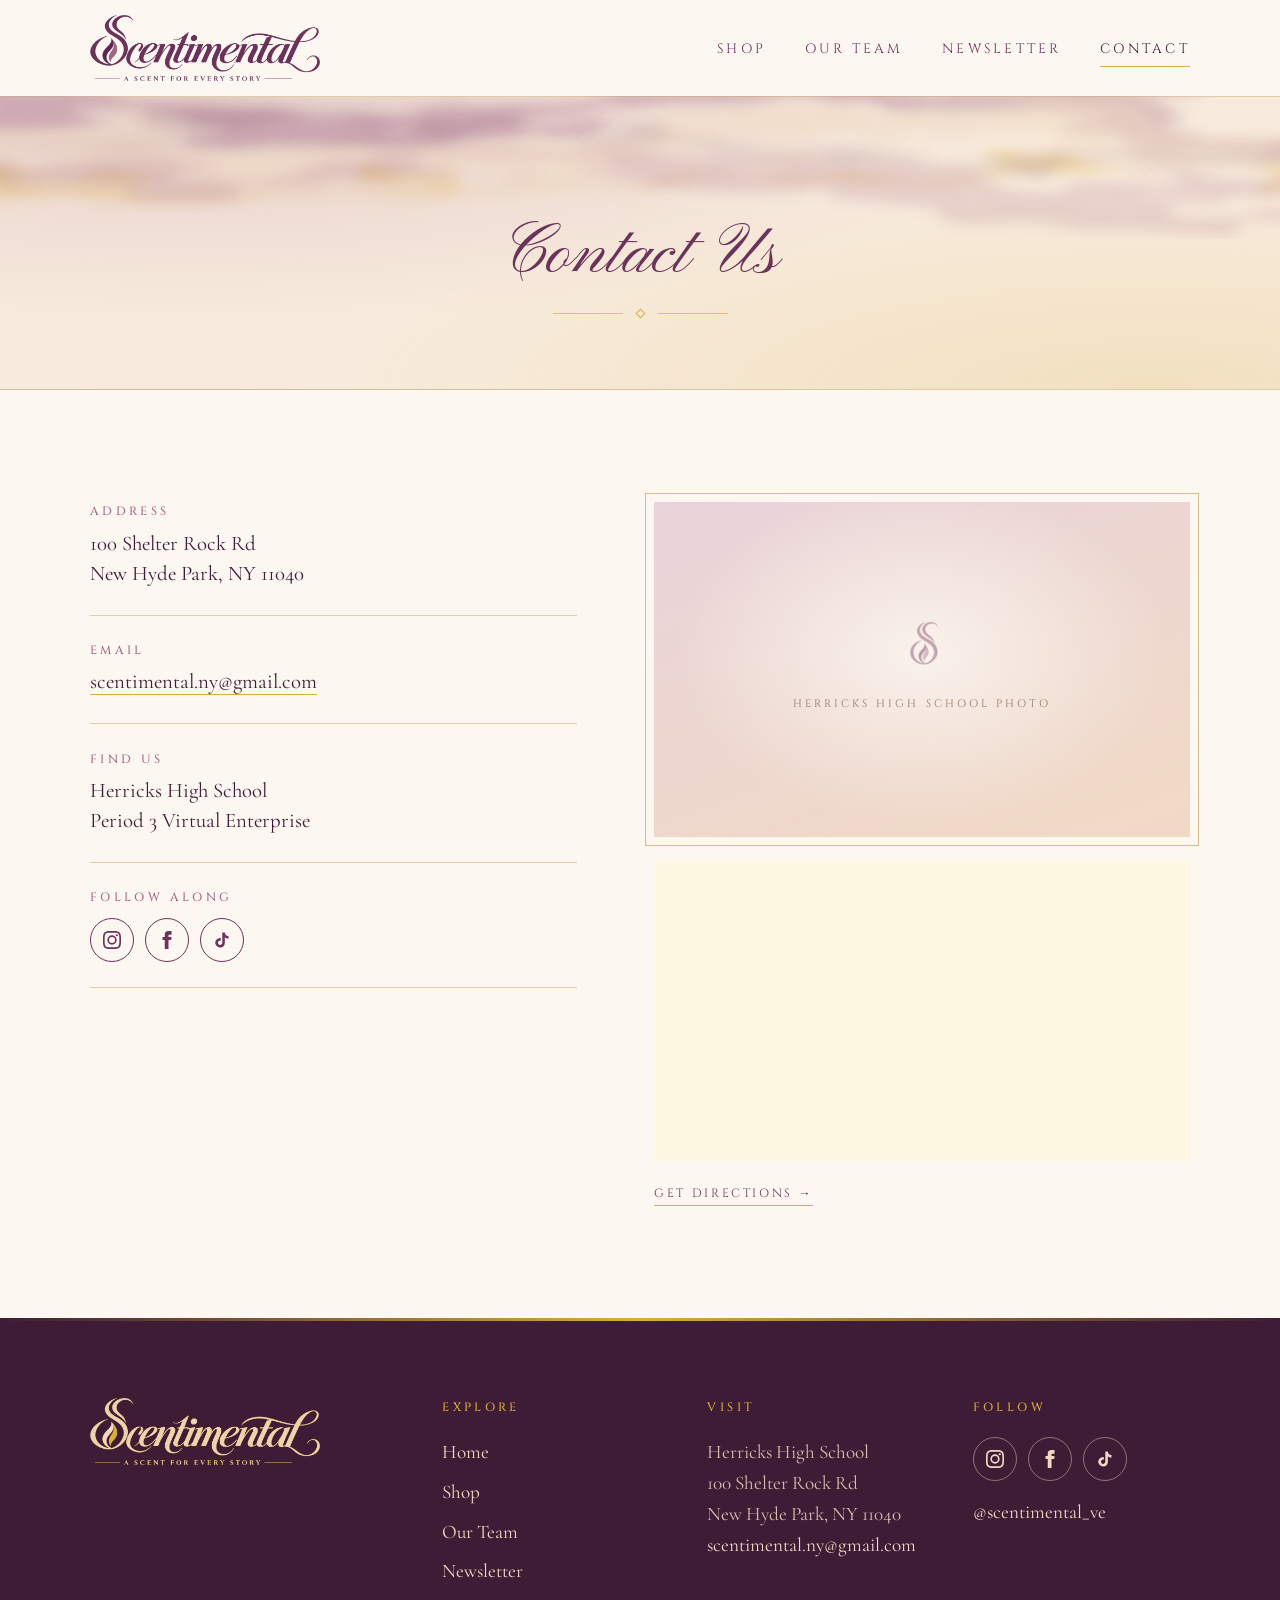
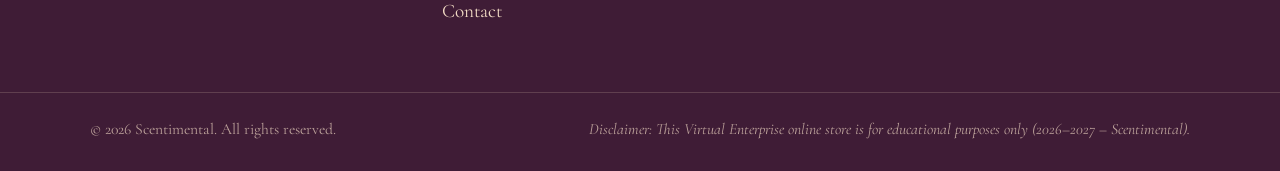
==== contact.html @ 3fdb7b04 "oops i just realized this whole time it was not moved into the right folder" ====
<!doctype html>
<html lang="en">
<head>
  <meta charset="utf-8">
  <meta name="viewport" content="width=device-width, initial-scale=1">
  <title>Contact | Scentimental</title>
  <meta name="description" content="Get in touch with Scentimental.">
  <link rel="icon" type="image/png" href="assets/favicon.png">
  <link rel="preconnect" href="https://fonts.googleapis.com">
  <link rel="preconnect" href="https://fonts.gstatic.com" crossorigin>
  <link href="https://fonts.googleapis.com/css2?family=Cinzel:wght@400;500;600&family=Cormorant+Garamond:ital,wght@0,400;0,500;0,600;1,400;1,500&family=Pinyon+Script&display=swap" rel="stylesheet">
  <link rel="stylesheet" href="css/style.css">
</head>
<body>

  <header class="site-header">
    <div class="wrap">
      <a class="brand" href="index.html" aria-label="Scentimental home">
        <img src="assets/logo-wordmark.png" alt="Scentimental — A Scent for Every Story">
      </a>
      <button class="nav-toggle" aria-label="Open menu" aria-expanded="false" aria-controls="site-nav">
        <span></span><span></span><span></span>
      </button>
      <nav class="nav" id="site-nav" aria-label="Main">
        <ul><li><a href="shop.html">Shop</a></li><li><a href="team.html">Our Team</a></li><li><a href="newsletter.html">Newsletter</a></li><li><a href="contact.html" aria-current="page">Contact</a></li></ul>
      </nav>
    </div>
    <div class="smoke" aria-hidden="true">
      <svg viewBox="0 0 1440 190" preserveAspectRatio="none" aria-hidden="true">
        <defs>
          <filter id="smokeA" x="-10%" y="-40%" width="120%" height="180%">
            <feTurbulence type="fractalNoise" baseFrequency="0.0045 0.035" numOctaves="3" seed="7"/>
            <feDisplacementMap in="SourceGraphic" scale="85" xChannelSelector="R" yChannelSelector="G"/>
            <feGaussianBlur stdDeviation="7"/>
          </filter>
        </defs>
        <g filter="url(#smokeA)"><path d="M-40 40 C 220 10, 380 90, 620 50 S 1020 10, 1240 60 S 1480 40, 1500 30" stroke="#A46787" stroke-width="26" stroke-opacity="0.38" fill="none" stroke-linecap="round"/><path d="M-40 80 C 160 50, 420 120, 700 85 S 1100 40, 1480 95" stroke="#F1DAC4" stroke-width="34" stroke-opacity="0.55" fill="none" stroke-linecap="round"/><path d="M100 120 C 340 90, 520 150, 820 115 S 1180 90, 1400 130" stroke="#D9AF3B" stroke-width="10" stroke-opacity="0.35" fill="none" stroke-linecap="round"/></g>
      </svg><svg viewBox="0 0 1440 190" preserveAspectRatio="none" aria-hidden="true">
        <defs>
          <filter id="smokeB" x="-10%" y="-40%" width="120%" height="180%">
            <feTurbulence type="fractalNoise" baseFrequency="0.0045 0.035" numOctaves="3" seed="23"/>
            <feDisplacementMap in="SourceGraphic" scale="85" xChannelSelector="R" yChannelSelector="G"/>
            <feGaussianBlur stdDeviation="7"/>
          </filter>
        </defs>
        <g filter="url(#smokeB)"><path d="M-40 60 C 260 100, 500 30, 760 70 S 1160 120, 1500 55" stroke="#6B335A" stroke-width="14" stroke-opacity="0.22" fill="none" stroke-linecap="round"/><path d="M60 105 C 300 140, 600 70, 900 110 S 1260 150, 1480 100" stroke="#A46787" stroke-width="22" stroke-opacity="0.28" fill="none" stroke-linecap="round"/></g>
      </svg>
    </div>
  </header>

  <main>

    <section class="page-banner">
      <h1 class="script-title">Contact Us</h1>
      <div class="rule"><span></span></div>
    </section>

    <section class="section">
      <div class="wrap contact-grid">
        <ul class="contact-list reveal">
          <li>
            <h3>Address</h3>
            <p>100 Shelter Rock Rd<br>New Hyde Park, NY 11040</p>
          </li>
          <li>
            <h3>Email</h3>
            <p><a href="mailto:scentimental.ny@gmail.com">scentimental.ny@gmail.com</a></p>
          </li>
          <li>
            <h3>Find us</h3>
            <p>Herricks High School<br>Period 3 Virtual Enterprise</p>
          </li>
          <li>
            <h3>Follow along</h3>
            <div class="socials"><a href="https://www.instagram.com/scentimental_ve/" target="_blank" rel="noopener" aria-label="Scentimental on Instagram"><svg viewBox="0 0 24 24" aria-hidden="true"><path d="M12 2.2c3.2 0 3.6 0 4.8.1 3.3.1 4.8 1.7 4.9 4.9.1 1.3.1 1.6.1 4.8s0 3.6-.1 4.8c-.1 3.2-1.7 4.8-4.9 4.9-1.3.1-1.6.1-4.8.1s-3.6 0-4.8-.1c-3.3-.1-4.8-1.7-4.9-4.9C2.2 15.6 2.2 15.2 2.2 12s0-3.6.1-4.8C2.4 3.9 3.9 2.4 7.2 2.3 8.4 2.2 8.8 2.2 12 2.2zM12 0C8.7 0 8.3 0 7.1.1 2.7.3.3 2.7.1 7.1 0 8.3 0 8.7 0 12s0 3.7.1 4.9c.2 4.4 2.6 6.8 7 7 1.2.1 1.6.1 4.9.1s3.7 0 4.9-.1c4.4-.2 6.8-2.6 7-7 .1-1.2.1-1.6.1-4.9s0-3.7-.1-4.9c-.2-4.4-2.6-6.8-7-7C15.7 0 15.3 0 12 0zm0 5.8a6.2 6.2 0 100 12.4 6.2 6.2 0 000-12.4zM12 16a4 4 0 110-8 4 4 0 010 8zm6.4-11.8a1.4 1.4 0 100 2.9 1.4 1.4 0 000-2.9z"/></svg></a><a href="https://www.facebook.com/" target="_blank" rel="noopener" aria-label="Scentimental on Facebook"><svg viewBox="0 0 24 24" aria-hidden="true"><path d="M9 8H6v4h3v12h5V12h3.6l.4-4h-4V6.3c0-1 .2-1.3 1.1-1.3H18V0h-3.8C10.6 0 9 1.6 9 4.6V8z"/></svg></a><a href="https://www.tiktok.com/" target="_blank" rel="noopener" aria-label="Scentimental on TikTok"><svg viewBox="0 0 24 24" aria-hidden="true"><path d="M19.6 6.7a4.8 4.8 0 01-3.8-4.2V2h-3.4v13.7a2.9 2.9 0 01-5.2 1.7 2.9 2.9 0 013.2-4.5V9.4a6.3 6.3 0 00-5.4 10.7 6.3 6.3 0 0010.8-4.4V8.7a8.2 8.2 0 004.8 1.5V6.8a4.8 4.8 0 01-1-.1z"/></svg></a></div>
          </li>
        </ul>
        <div class="contact-media reveal">
          <div class="school-photo" role="img" aria-label="Photo placeholder">
            <div><img src="assets/logo-mark.png" alt=""><span>Herricks High School photo</span></div>
          </div>
          <iframe class="map" title="Map to 100 Shelter Rock Rd, New Hyde Park, NY" loading="lazy"
            src="https://maps.google.com/maps?q=100%20Shelter%20Rock%20Rd%2C%20New%20Hyde%20Park%2C%20NY%2011040&z=15&output=embed"></iframe>
          <a class="directions" href="https://www.google.com/maps/search/?api=1&query=100%20Shelter%20Rock%20Rd%2C%20New%20Hyde%20Park%2C%20NY%2011040" target="_blank" rel="noopener">Get directions &rarr;</a>
        </div>
      </div>
    </section>

  </main>

  <footer class="site-footer">
    <div class="wrap footer-grid">
      <div class="footer-brand">
        <a href="index.html"><img src="assets/logo-wordmark-light.png" alt="Scentimental"></a>
      </div>
      <div>
        <h4>Explore</h4>
        <ul><li><a href="index.html">Home</a></li><li><a href="shop.html">Shop</a></li><li><a href="team.html">Our Team</a></li><li><a href="newsletter.html">Newsletter</a></li><li><a href="contact.html">Contact</a></li></ul>
      </div>
      <div>
        <h4>Visit</h4>
        <address>
          Herricks High School<br>
          100 Shelter Rock Rd<br>
          New Hyde Park, NY 11040<br>
          <a href="mailto:scentimental.ny@gmail.com">scentimental.ny@gmail.com</a>
        </address>
      </div>
      <div>
        <h4>Follow</h4>
        <div class="socials"><a href="https://www.instagram.com/scentimental_ve/" target="_blank" rel="noopener" aria-label="Scentimental on Instagram"><svg viewBox="0 0 24 24" aria-hidden="true"><path d="M12 2.2c3.2 0 3.6 0 4.8.1 3.3.1 4.8 1.7 4.9 4.9.1 1.3.1 1.6.1 4.8s0 3.6-.1 4.8c-.1 3.2-1.7 4.8-4.9 4.9-1.3.1-1.6.1-4.8.1s-3.6 0-4.8-.1c-3.3-.1-4.8-1.7-4.9-4.9C2.2 15.6 2.2 15.2 2.2 12s0-3.6.1-4.8C2.4 3.9 3.9 2.4 7.2 2.3 8.4 2.2 8.8 2.2 12 2.2zM12 0C8.7 0 8.3 0 7.1.1 2.7.3.3 2.7.1 7.1 0 8.3 0 8.7 0 12s0 3.7.1 4.9c.2 4.4 2.6 6.8 7 7 1.2.1 1.6.1 4.9.1s3.7 0 4.9-.1c4.4-.2 6.8-2.6 7-7 .1-1.2.1-1.6.1-4.9s0-3.7-.1-4.9c-.2-4.4-2.6-6.8-7-7C15.7 0 15.3 0 12 0zm0 5.8a6.2 6.2 0 100 12.4 6.2 6.2 0 000-12.4zM12 16a4 4 0 110-8 4 4 0 010 8zm6.4-11.8a1.4 1.4 0 100 2.9 1.4 1.4 0 000-2.9z"/></svg></a><a href="https://www.facebook.com/" target="_blank" rel="noopener" aria-label="Scentimental on Facebook"><svg viewBox="0 0 24 24" aria-hidden="true"><path d="M9 8H6v4h3v12h5V12h3.6l.4-4h-4V6.3c0-1 .2-1.3 1.1-1.3H18V0h-3.8C10.6 0 9 1.6 9 4.6V8z"/></svg></a><a href="https://www.tiktok.com/" target="_blank" rel="noopener" aria-label="Scentimental on TikTok"><svg viewBox="0 0 24 24" aria-hidden="true"><path d="M19.6 6.7a4.8 4.8 0 01-3.8-4.2V2h-3.4v13.7a2.9 2.9 0 01-5.2 1.7 2.9 2.9 0 013.2-4.5V9.4a6.3 6.3 0 00-5.4 10.7 6.3 6.3 0 0010.8-4.4V8.7a8.2 8.2 0 004.8 1.5V6.8a4.8 4.8 0 01-1-.1z"/></svg></a></div>
        <p style="margin:1rem 0 0"><a href="https://www.instagram.com/scentimental_ve/" target="_blank" rel="noopener">@scentimental_ve</a></p>
      </div>
    </div>
    <div class="footer-base">
      <div class="wrap">
        <span>&copy; <span data-year>2026</span> Scentimental. All rights reserved.</span>
        <span class="disclaimer">Disclaimer: This Virtual Enterprise online store is for educational purposes only (2026&ndash;2027 &ndash; Scentimental).</span>
      </div>
    </div>
  </footer>

  <script src="js/main.js"></script>
</body>
</html>
---- css/style.css ----
/* ==========================================================
   Scentimental — "A Scent for Every Story"
   Palette
     light brown   #F1DAC4
     medium brown  #8F7663
     gold          #D9AF3B
     plum (logo)   #6B335A
     light purple  #A46787
   Type (matched to the logo)
     script   Pinyon Script   – the "Scentimental" wordmark
     caps     Cinzel          – the "A SCENT FOR EVERY STORY" tagline
     text     Cormorant Garamond
   ========================================================== */

:root {
  --sand: #F1DAC4;
  --sand-soft: #F8EBDD;
  --paper: #FCF7F1;
  --umber: #8F7663;
  --umber-deep: #5E4A3C;
  --gold: #D9AF3B;
  --gold-deep: #A9831F;
  --plum: #6B335A;
  --plum-deep: #3F1C36;
  --mauve: #A46787;
  --mauve-soft: #E9D3DA;

  --script: "Pinyon Script", cursive;
  --caps: "Cinzel", Georgia, serif;
  --text: "Cormorant Garamond", Georgia, serif;

  --wrap: 1180px;
  --gutter: clamp(16px, 4vw, 40px);
}

*,
*::before,
*::after { box-sizing: border-box; }

html { scroll-behavior: smooth; }

body {
  margin: 0;
  background: var(--paper);
  color: var(--umber-deep);
  font-family: var(--text);
  font-size: 1.2rem;
  line-height: 1.65;
  -webkit-font-smoothing: antialiased;
  overflow-x: hidden;
}

img { max-width: 100%; display: block; }
a { color: inherit; }

.wrap {
  width: 100%;
  max-width: var(--wrap);
  margin: 0 auto;
  padding: 0 var(--gutter);
}

/* ---------- shared type ---------- */

.eyebrow {
  font-family: var(--caps);
  font-size: .78rem;
  letter-spacing: .32em;
  text-transform: uppercase;
  color: var(--mauve);
  margin: 0 0 .6rem;
}

.script-title {
  font-family: var(--script);
  font-weight: 400;
  color: var(--plum);
  font-size: clamp(2.8rem, 6vw, 4.4rem);
  line-height: 1.1;
  margin: 0;
}

.section-head {
  text-align: center;
  margin: 0 auto 3rem;
  max-width: 640px;
}

.section-head p {
  margin: .8rem 0 0;
  color: var(--umber);
  font-style: italic;
}

/* the ruled line + gold diamond under titles, borrowed from the tagline rules */
.rule {
  display: flex;
  align-items: center;
  justify-content: center;
  gap: 14px;
  margin: 1rem auto 0;
  color: var(--gold);
}
.rule::before,
.rule::after {
  content: "";
  height: 1px;
  width: 70px;
  background: currentColor;
  opacity: .7;
}
.rule span {
  width: 7px;
  height: 7px;
  transform: rotate(45deg);
  border: 1px solid currentColor;
}

/* ---------- buttons ---------- */

.btn {
  display: inline-flex;
  align-items: center;
  justify-content: center;
  gap: .6em;
  font-family: var(--caps);
  font-size: .8rem;
  letter-spacing: .22em;
  text-transform: uppercase;
  text-decoration: none;
  padding: 1rem 2rem;
  border: 1px solid var(--plum);
  background: var(--plum);
  color: var(--paper);
  cursor: pointer;
  transition: background .3s, color .3s, border-color .3s;
}
.btn:hover { background: var(--plum-deep); border-color: var(--plum-deep); }

.btn--gold {
  background: var(--gold);
  border-color: var(--gold);
  color: var(--plum-deep);
}
.btn--gold:hover { background: #E7C25A; border-color: #E7C25A; }

.btn--ghost {
  background: transparent;
  color: var(--plum);
}
.btn--ghost:hover { background: var(--plum); color: var(--paper); }

.btn--sm { padding: .75rem 1.4rem; font-size: .72rem; }

/* ---------- announcement + header ---------- */

.announce {
  background: var(--plum-deep);
  color: var(--sand);
  text-align: center;
  font-family: var(--caps);
  font-size: .68rem;
  letter-spacing: .28em;
  text-transform: uppercase;
  padding: .55rem var(--gutter);
}
.announce em { color: var(--gold); font-style: normal; }

.site-header {
  position: relative;
  z-index: 20;
  background: var(--paper);
  border-bottom: 1px solid rgba(169, 131, 31, .35);
}

.site-header .wrap {
  display: flex;
  align-items: center;
  justify-content: space-between;
  gap: 2rem;
  min-height: 96px;
}

.brand img { height: 66px; width: auto; }

.nav ul {
  list-style: none;
  display: flex;
  gap: clamp(1.4rem, 3vw, 2.8rem);
  margin: 0;
  padding: 0;
}

.nav a {
  position: relative;
  font-family: var(--caps);
  font-size: .85rem;
  letter-spacing: .24em;
  text-transform: uppercase;
  text-decoration: none;
  color: var(--plum);
  padding: .4rem 0;
}
.nav a::after {
  content: "";
  position: absolute;
  left: 50%;
  bottom: -2px;
  width: 0;
  height: 1px;
  background: var(--gold);
  transition: width .35s, left .35s;
}
.nav a:hover::after,
.nav a[aria-current="page"]::after { width: 100%; left: 0; }
.nav a[aria-current="page"] { color: var(--plum-deep); }

.nav-toggle {
  display: none;
  background: none;
  border: 0;
  padding: 10px;
  cursor: pointer;
}
.nav-toggle span {
  display: block;
  width: 26px;
  height: 1.5px;
  background: var(--plum);
  margin: 6px 0;
  transition: transform .3s, opacity .3s;
}

/* smoke curling out from under the navbar */
.smoke {
  position: absolute;
  left: 0;
  right: 0;
  top: 100%;
  height: 150px;
  overflow: hidden;
  pointer-events: none;
}
.smoke svg {
  position: absolute;
  top: -30px;
  left: -10%;
  width: 120%;
  height: 190px;
  animation: drift 26s ease-in-out infinite alternate;
}
.smoke svg + svg {
  animation-duration: 34s;
  animation-direction: alternate-reverse;
  opacity: .7;
}
@keyframes drift {
  from { transform: translateX(-3%) scaleY(1); }
  to   { transform: translateX(3%)  scaleY(1.12); }
}

/* ---------- page banner (inner pages) ---------- */

.page-banner {
  position: relative;
  text-align: center;
  padding: clamp(5rem, 10vw, 7.5rem) var(--gutter) clamp(3rem, 6vw, 4.5rem);
  background:
    radial-gradient(ellipse at 15% 0%, rgba(164, 103, 135, .22), transparent 55%),
    radial-gradient(ellipse at 90% 100%, rgba(217, 175, 59, .18), transparent 50%),
    var(--sand-soft);
  border-bottom: 1px solid rgba(169, 131, 31, .3);
}
.page-banner p {
  max-width: 560px;
  margin: 1rem auto 0;
  font-style: italic;
  color: var(--umber);
}

/* ---------- hero ---------- */

.hero {
  position: relative;
  min-height: min(88vh, 760px);
  display: flex;
  align-items: center;
  color: var(--paper);
  background: var(--plum-deep) center / cover no-repeat;
}
.hero::before {
  content: "";
  position: absolute;
  inset: 0;
  background:
    linear-gradient(90deg, rgba(63, 28, 54, .88) 0%, rgba(63, 28, 54, .62) 45%, rgba(63, 28, 54, .1) 100%),
    linear-gradient(0deg, rgba(63, 28, 54, .45), transparent 40%);
}
.hero .wrap { position: relative; padding-top: 5rem; padding-bottom: 5rem; }

.hero-copy { max-width: 560px; }
.hero .eyebrow { color: var(--gold); }

.hero h1 {
  font-family: var(--script);
  font-weight: 400;
  font-size: clamp(3.4rem, 8vw, 6.2rem);
  line-height: 1.02;
  margin: 0 0 1.4rem;
  color: var(--sand);
}
.hero h1 .amp { color: var(--gold); }

.hero p {
  font-size: 1.28rem;
  color: rgba(252, 247, 241, .9);
  margin: 0 0 2.2rem;
}

.hero-sign {
  display: block;
  margin-top: -1.2rem;
  margin-bottom: 2.2rem;
  font-family: var(--script);
  font-size: 1.8rem;
  color: var(--gold);
}

/* ---------- product cards ---------- */

.section { padding: clamp(4.5rem, 9vw, 7rem) 0; }
.section--sand { background: var(--sand-soft); }

.products {
  display: grid;
  grid-template-columns: repeat(4, 1fr);
  gap: clamp(1.2rem, 2.4vw, 2rem);
}

.product { display: flex; flex-direction: column; text-align: center; }

.product-photo {
  position: relative;
  aspect-ratio: 4 / 5;
  background:
    radial-gradient(circle at 50% 38%, rgba(252, 247, 241, .9), transparent 62%),
    linear-gradient(170deg, var(--sand), #E6C9AF);
  display: grid;
  place-items: center;
  overflow: hidden;
  margin-bottom: 1.3rem;
}
.product-photo::after {
  content: "";
  position: absolute;
  inset: 10px;
  border: 1px solid rgba(255, 255, 255, .7);
  pointer-events: none;
}
.product-photo img {
  width: 34%;
  opacity: .32;
  transition: transform .6s, opacity .6s;
}
.product:hover .product-photo img { transform: translateY(-6px); opacity: .45; }
.product-photo small {
  position: absolute;
  bottom: 22px;
  left: 0;
  right: 0;
  font-family: var(--caps);
  font-size: .62rem;
  letter-spacing: .3em;
  text-transform: uppercase;
  color: var(--umber);
}

.tag {
  position: absolute;
  top: 20px;
  left: 20px;
  z-index: 1;
  font-family: var(--caps);
  font-size: .6rem;
  letter-spacing: .2em;
  text-transform: uppercase;
  background: var(--plum);
  color: var(--sand);
  padding: .35rem .7rem;
}

.product h3 {
  font-family: var(--caps);
  font-weight: 500;
  font-size: 1rem;
  letter-spacing: .14em;
  text-transform: uppercase;
  color: var(--plum);
  margin: 0 0 .3rem;
}
.product .notes {
  font-style: italic;
  color: var(--umber);
  font-size: 1.05rem;
  margin: 0 0 .5rem;
}
.product .desc {
  font-size: 1.05rem;
  margin: 0 0 .8rem;
  line-height: 1.5;
}
.product .price {
  font-family: var(--caps);
  font-size: 1rem;
  letter-spacing: .1em;
  color: var(--gold-deep);
  margin: 0 0 1.1rem;
}
.product .btn { margin-top: auto; align-self: center; }

.center-cta { text-align: center; margin-top: 3.5rem; }

/* ---------- shop extras ---------- */

.filters {
  display: flex;
  flex-wrap: wrap;
  justify-content: center;
  gap: .6rem;
  margin: -1rem 0 3rem;
}
.filters button {
  font-family: var(--caps);
  font-size: .72rem;
  letter-spacing: .2em;
  text-transform: uppercase;
  background: transparent;
  color: var(--plum);
  border: 1px solid rgba(107, 51, 90, .35);
  padding: .65rem 1.2rem;
  cursor: pointer;
  transition: all .25s;
}
.filters button:hover { border-color: var(--plum); }
.filters button[aria-pressed="true"] { background: var(--plum); color: var(--sand); border-color: var(--plum); }

.product[hidden] { display: none; }

.perks {
  display: grid;
  grid-template-columns: repeat(3, 1fr);
  border-top: 1px solid rgba(169, 131, 31, .35);
  border-bottom: 1px solid rgba(169, 131, 31, .35);
  margin-top: 5rem;
}
.perks div {
  padding: 2rem 1.5rem;
  text-align: center;
}
.perks div + div { border-left: 1px solid rgba(169, 131, 31, .35); }
.perks h4 {
  font-family: var(--caps);
  font-weight: 500;
  font-size: .8rem;
  letter-spacing: .24em;
  text-transform: uppercase;
  color: var(--plum);
  margin: 0 0 .4rem;
}
.perks p { margin: 0; font-size: 1.05rem; color: var(--umber); font-style: italic; }

.gift {
  display: grid;
  grid-template-columns: 1fr 1fr;
  margin-top: 5rem;
  background: var(--plum);
  color: var(--sand);
}
.gift-art {
  min-height: 340px;
  background: center / cover no-repeat;
}
.gift-copy { padding: clamp(2rem, 5vw, 4rem); align-self: center; }
.gift-copy .eyebrow { color: var(--gold); }
.gift-copy h2 {
  font-family: var(--script);
  font-weight: 400;
  font-size: clamp(2.6rem, 5vw, 3.6rem);
  line-height: 1.1;
  margin: 0 0 1rem;
  color: var(--sand);
}
.gift-copy p { margin: 0 0 1rem; color: rgba(241, 218, 196, .88); }
.gift-copy .price { font-family: var(--caps); color: var(--gold); letter-spacing: .1em; margin-bottom: 1.6rem; }

/* ---------- instagram ---------- */

.insta-head {
  display: flex;
  align-items: flex-end;
  justify-content: space-between;
  gap: 2rem;
  margin-bottom: 2.4rem;
}
.insta-head .script-title { font-size: clamp(2.4rem, 5vw, 3.6rem); }
.insta-handle {
  font-family: var(--caps);
  letter-spacing: .14em;
  color: var(--plum);
  text-decoration: none;
  border-bottom: 1px solid var(--gold);
  padding-bottom: 2px;
}
.insta-handle:hover { color: var(--mauve); }

.insta-controls { display: flex; gap: .5rem; }
.insta-controls button {
  width: 46px;
  height: 46px;
  border-radius: 50%;
  border: 1px solid rgba(107, 51, 90, .4);
  background: transparent;
  color: var(--plum);
  font-size: 1.1rem;
  cursor: pointer;
  transition: all .25s;
}
.insta-controls button:hover { background: var(--plum); color: var(--sand); border-color: var(--plum); }

.insta-track {
  display: grid;
  grid-auto-flow: column;
  grid-auto-columns: clamp(220px, 24vw, 290px);
  gap: 14px;
  overflow-x: auto;
  scroll-snap-type: x mandatory;
  scrollbar-width: thin;
  scrollbar-color: var(--mauve) transparent;
  padding: 0 var(--gutter) 18px;
  max-width: calc(var(--wrap) + 2 * var(--gutter));
  margin: 0 auto;
}
.insta-track a {
  position: relative;
  aspect-ratio: 1;
  scroll-snap-align: start;
  overflow: hidden;
  background: var(--sand);
}
.insta-track img {
  width: 100%;
  height: 100%;
  object-fit: cover;
  transition: transform .7s;
}
.insta-track a::after {
  content: "";
  position: absolute;
  inset: 0;
  background: rgba(63, 28, 54, .55) url("../assets/icon-instagram-light.svg") center / 34px no-repeat;
  opacity: 0;
  transition: opacity .35s;
}
.insta-track a:hover img { transform: scale(1.06); }
.insta-track a:hover::after,
.insta-track a:focus-visible::after { opacity: 1; }

/* ---------- team ---------- */

.group-photo {
  position: relative;
  aspect-ratio: 21 / 9;
  max-width: 1040px;
  margin: 0 auto;
  background:
    radial-gradient(ellipse at 50% 45%, rgba(252, 247, 241, .85), transparent 65%),
    linear-gradient(160deg, var(--sand), var(--mauve-soft));
  display: grid;
  place-items: center;
  text-align: center;
  outline: 1px solid rgba(169, 131, 31, .5);
  outline-offset: 10px;
}
.group-photo img { width: 70px; opacity: .4; margin: 0 auto .8rem; }
.group-photo span {
  font-family: var(--caps);
  font-size: .72rem;
  letter-spacing: .3em;
  text-transform: uppercase;
  color: var(--umber);
}
.group-caption {
  text-align: center;
  font-style: italic;
  color: var(--umber);
  margin: 2rem 0 0;
}

.dept { padding: 4.5rem 0 0; }
.dept:last-of-type { padding-bottom: 6rem; }

.dept-head {
  display: flex;
  align-items: baseline;
  gap: 1.2rem;
  margin-bottom: 2.4rem;
}
.dept-head .num {
  font-family: var(--caps);
  font-size: .8rem;
  letter-spacing: .2em;
  color: var(--gold-deep);
}
.dept-head h2 {
  font-family: var(--script);
  font-weight: 400;
  font-size: clamp(2.4rem, 4.5vw, 3.2rem);
  color: var(--plum);
  margin: 0;
  line-height: 1.1;
  white-space: nowrap;
}
.dept-head::after {
  content: "";
  flex: 1;
  height: 1px;
  background: linear-gradient(90deg, rgba(169, 131, 31, .55), transparent);
  align-self: center;
}

.people {
  display: grid;
  grid-template-columns: repeat(5, 1fr);
  gap: clamp(1rem, 2.4vw, 2rem);
}
.people--3 { grid-template-columns: repeat(3, minmax(0, 260px)); justify-content: center; gap: clamp(1.4rem, 4vw, 3.5rem); }
.people--2 { grid-template-columns: repeat(2, minmax(0, 240px)); justify-content: center; gap: clamp(1.4rem, 4vw, 3.5rem); }
.people--3s { grid-template-columns: repeat(3, minmax(0, 240px)); justify-content: center; gap: clamp(1.4rem, 4vw, 3.5rem); }

.person { text-align: center; }
.portrait {
  aspect-ratio: 3 / 4;
  border-radius: 999px 999px 0 0;
  background:
    radial-gradient(circle at 50% 36%, rgba(252, 247, 241, .9) 0 18%, transparent 19%),
    radial-gradient(ellipse at 50% 100%, rgba(252, 247, 241, .75) 0 38%, transparent 39%),
    linear-gradient(170deg, var(--sand), #E2C3AC);
  border: 1px solid rgba(169, 131, 31, .45);
  outline: 1px solid rgba(169, 131, 31, .25);
  outline-offset: 5px;
  margin: 6px 6px 1.3rem;
}
.people--5 .portrait,
.people .portrait { }
.person h3 {
  font-family: var(--caps);
  font-weight: 500;
  font-size: .95rem;
  letter-spacing: .12em;
  color: var(--plum);
  margin: 0;
}
.person p {
  margin: .15rem 0 0;
  font-style: italic;
  color: var(--umber);
  font-size: 1.05rem;
  line-height: 1.4;
}

/* ---------- newsletter ---------- */

.issues {
  display: grid;
  grid-template-columns: repeat(2, minmax(0, 420px));
  justify-content: center;
  gap: clamp(1.6rem, 4vw, 3.4rem);
}
.issue-cover {
  position: relative;
  aspect-ratio: 8.5 / 11;
  background: var(--paper);
  border: 1px solid rgba(143, 118, 99, .3);
  box-shadow: 0 1px 0 rgba(143, 118, 99, .2), 10px 12px 0 -1px var(--sand), 10px 12px 0 0 rgba(143, 118, 99, .25);
  padding: 9%;
  display: flex;
  flex-direction: column;
  transition: transform .4s;
}
.issue:hover .issue-cover { transform: translateY(-6px) rotate(-.4deg); }
.issue-cover .masthead {
  text-align: center;
  border-bottom: 1px solid var(--gold);
  padding-bottom: 6%;
}
.issue-cover .masthead img { width: 66%; margin: 0 auto; }
.issue-cover .vol {
  display: flex;
  justify-content: space-between;
  font-family: var(--caps);
  font-size: .62rem;
  letter-spacing: .24em;
  text-transform: uppercase;
  color: var(--umber);
  padding: 4% 0;
  border-bottom: 1px solid rgba(143, 118, 99, .3);
}
.issue-cover .art {
  flex: 1;
  margin-top: 6%;
  background: linear-gradient(170deg, var(--sand), var(--mauve-soft));
  display: grid;
  place-items: center;
}
.issue-cover .art span {
  font-family: var(--caps);
  font-size: .62rem;
  letter-spacing: .3em;
  text-transform: uppercase;
  color: var(--umber);
}
.issue h3 {
  font-family: var(--caps);
  font-weight: 500;
  font-size: .95rem;
  letter-spacing: .14em;
  text-transform: uppercase;
  color: var(--plum);
  margin: 2rem 0 .2rem;
  text-align: center;
}
.issue p { margin: 0; text-align: center; font-style: italic; color: var(--umber); }

.coming-soon {
  text-align: center;
  margin-top: 5rem;
}
.coming-soon .script-title { font-size: clamp(3rem, 7vw, 5rem); }
.coming-soon p { font-style: italic; color: var(--umber); margin: .4rem 0 0; }

/* ---------- contact ---------- */

.contact-grid {
  display: grid;
  grid-template-columns: 1fr 1.1fr;
  gap: clamp(2.5rem, 6vw, 5.5rem);
  align-items: start;
}
.contact-list { list-style: none; margin: 0; padding: 0; }
.contact-list li {
  padding: 1.6rem 0;
  border-bottom: 1px solid rgba(169, 131, 31, .35);
}
.contact-list li:first-child { padding-top: 0; }
.contact-list h3 {
  font-family: var(--caps);
  font-weight: 500;
  font-size: .75rem;
  letter-spacing: .28em;
  text-transform: uppercase;
  color: var(--mauve);
  margin: 0 0 .4rem;
}
.contact-list p { margin: 0; font-size: 1.3rem; color: var(--plum-deep); line-height: 1.45; }
.contact-list a { text-decoration: none; border-bottom: 1px solid var(--gold); }
.contact-list a:hover { color: var(--mauve); }

.socials { display: flex; gap: .7rem; margin-top: .6rem; }
.socials a {
  width: 44px;
  height: 44px;
  display: grid;
  place-items: center;
  border-radius: 50%;
  border: 1px solid currentColor;
  color: var(--plum);
  transition: background .3s, color .3s;
}
.socials a:hover { background: var(--plum); color: var(--sand); }
.socials svg { width: 18px; height: 18px; fill: currentColor; }
.contact-list .socials a { border-bottom: 1px solid currentColor; }

.contact-media { display: grid; gap: 1.4rem; }
.school-photo {
  aspect-ratio: 16 / 10;
  background:
    radial-gradient(ellipse at 50% 45%, rgba(252, 247, 241, .85), transparent 65%),
    linear-gradient(160deg, var(--mauve-soft), var(--sand));
  display: grid;
  place-items: center;
  text-align: center;
  outline: 1px solid rgba(169, 131, 31, .5);
  outline-offset: 8px;
}
.school-photo img { width: 54px; opacity: .4; margin: 0 auto .7rem; }
.school-photo span {
  font-family: var(--caps);
  font-size: .68rem;
  letter-spacing: .28em;
  text-transform: uppercase;
  color: var(--umber);
}
.map {
  width: 100%;
  aspect-ratio: 16 / 9;
  border: 0;
  filter: sepia(.25) saturate(.85);
}

/* ---------- footer ---------- */

.site-footer {
  position: relative;
  background: var(--plum-deep);
  color: var(--sand);
  padding: 5rem 0 0;
  overflow: hidden;
}
.site-footer::before {
  content: "";
  position: absolute;
  top: 0;
  left: 0;
  right: 0;
  height: 3px;
  background: linear-gradient(90deg, transparent, var(--gold), transparent);
}
.footer-grid {
  display: grid;
  grid-template-columns: 1.4fr 1fr 1fr 1fr;
  gap: 3rem;
  padding-bottom: 3.5rem;
}
.footer-brand img { width: 230px; }
.footer-brand p {
  margin: 1.2rem 0 0;
  font-style: italic;
  color: rgba(241, 218, 196, .75);
  max-width: 300px;
}
.site-footer h4 {
  font-family: var(--caps);
  font-weight: 500;
  font-size: .75rem;
  letter-spacing: .28em;
  text-transform: uppercase;
  color: var(--gold);
  margin: 0 0 1.2rem;
}
.site-footer ul { list-style: none; margin: 0; padding: 0; }
.site-footer li { margin-bottom: .5rem; }
.site-footer a { text-decoration: none; color: var(--sand); transition: color .25s; }
.site-footer a:hover { color: var(--gold); }
.site-footer address { font-style: normal; color: rgba(241, 218, 196, .85); line-height: 1.6; }
.site-footer .socials a { color: var(--sand); border-color: rgba(241, 218, 196, .45); }
.site-footer .socials a:hover { background: var(--gold); color: var(--plum-deep); border-color: var(--gold); }

.footer-base {
  border-top: 1px solid rgba(241, 218, 196, .18);
  padding: 1.5rem 0 1.8rem;
  font-size: .98rem;
  color: rgba(241, 218, 196, .7);
}
.footer-base .wrap {
  display: flex;
  justify-content: space-between;
  gap: 1rem 2rem;
  flex-wrap: wrap;
}
.disclaimer { font-style: italic; }

/* ---------- reveal on scroll ---------- */

.reveal { opacity: 0; transform: translateY(24px); transition: opacity .9s ease, transform .9s ease; }
.reveal.in { opacity: 1; transform: none; }

@media (prefers-reduced-motion: reduce) {
  .reveal { opacity: 1; transform: none; transition: none; }
  .smoke svg { animation: none; }
  html { scroll-behavior: auto; }
}

/* ---------- responsive ---------- */

@media (max-width: 1000px) {
  .products { grid-template-columns: repeat(2, 1fr); }
  .people { grid-template-columns: repeat(3, 1fr); }
  .footer-grid { grid-template-columns: 1fr 1fr; }
  .footer-brand { grid-column: 1 / -1; }
}

@media (max-width: 820px) {
  .nav-toggle { display: block; }
  .nav {
    position: absolute;
    top: 100%;
    left: 0;
    right: 0;
    background: var(--paper);
    border-bottom: 1px solid rgba(169, 131, 31, .35);
    max-height: 0;
    overflow: hidden;
    transition: max-height .4s ease;
    z-index: 30;
  }
  .nav.open { max-height: 320px; }
  .nav ul { flex-direction: column; align-items: center; gap: 0; padding: 1rem 0 1.6rem; }
  .nav li a { display: block; padding: .9rem 0; }
  .nav-toggle[aria-expanded="true"] span:nth-child(1) { transform: translateY(7.5px) rotate(45deg); }
  .nav-toggle[aria-expanded="true"] span:nth-child(2) { opacity: 0; }
  .nav-toggle[aria-expanded="true"] span:nth-child(3) { transform: translateY(-7.5px) rotate(-45deg); }

  .brand img { height: 52px; }
  .site-header .wrap { min-height: 80px; }

  .contact-grid,
  .gift { grid-template-columns: 1fr; }
  .gift-art { min-height: 240px; }
  .perks { grid-template-columns: 1fr; }
  .perks div + div { border-left: 0; border-top: 1px solid rgba(169, 131, 31, .35); }
  .insta-head { flex-direction: column; align-items: flex-start; }
}

@media (max-width: 600px) {
  body { font-size: 1.12rem; }
  .products { grid-template-columns: 1fr 1fr; gap: 1.6rem .9rem; }
  .product .desc { display: none; }
  .product h3 { font-size: .82rem; }
  .people,
  .people--3,
  .people--3s,
  .people--2 { grid-template-columns: repeat(2, 1fr); gap: 1.6rem 1rem; }
  .issues { grid-template-columns: 1fr; }
  .footer-grid { grid-template-columns: 1fr; gap: 2.2rem; }
  .dept-head h2 { white-space: normal; }
  .hero::before { background: linear-gradient(0deg, rgba(63, 28, 54, .9), rgba(63, 28, 54, .55)); }
  .group-photo { aspect-ratio: 4 / 3; }
}

.map { background: var(--sand-soft); }
.directions {
  justify-self: start;
  font-family: var(--caps);
  font-size: .75rem;
  letter-spacing: .22em;
  text-transform: uppercase;
  text-decoration: none;
  color: var(--plum);
  border-bottom: 1px solid var(--gold);
  padding-bottom: 2px;
}
.directions:hover { color: var(--mauve); }

.hero-copy { animation: rise 1.2s ease both .15s; }
@keyframes rise { from { opacity: 0; transform: translateY(18px); } to { opacity: 1; transform: none; } }

@media (max-width: 600px) {
  .announce .sep,
  .announce .where { display: none; }
}
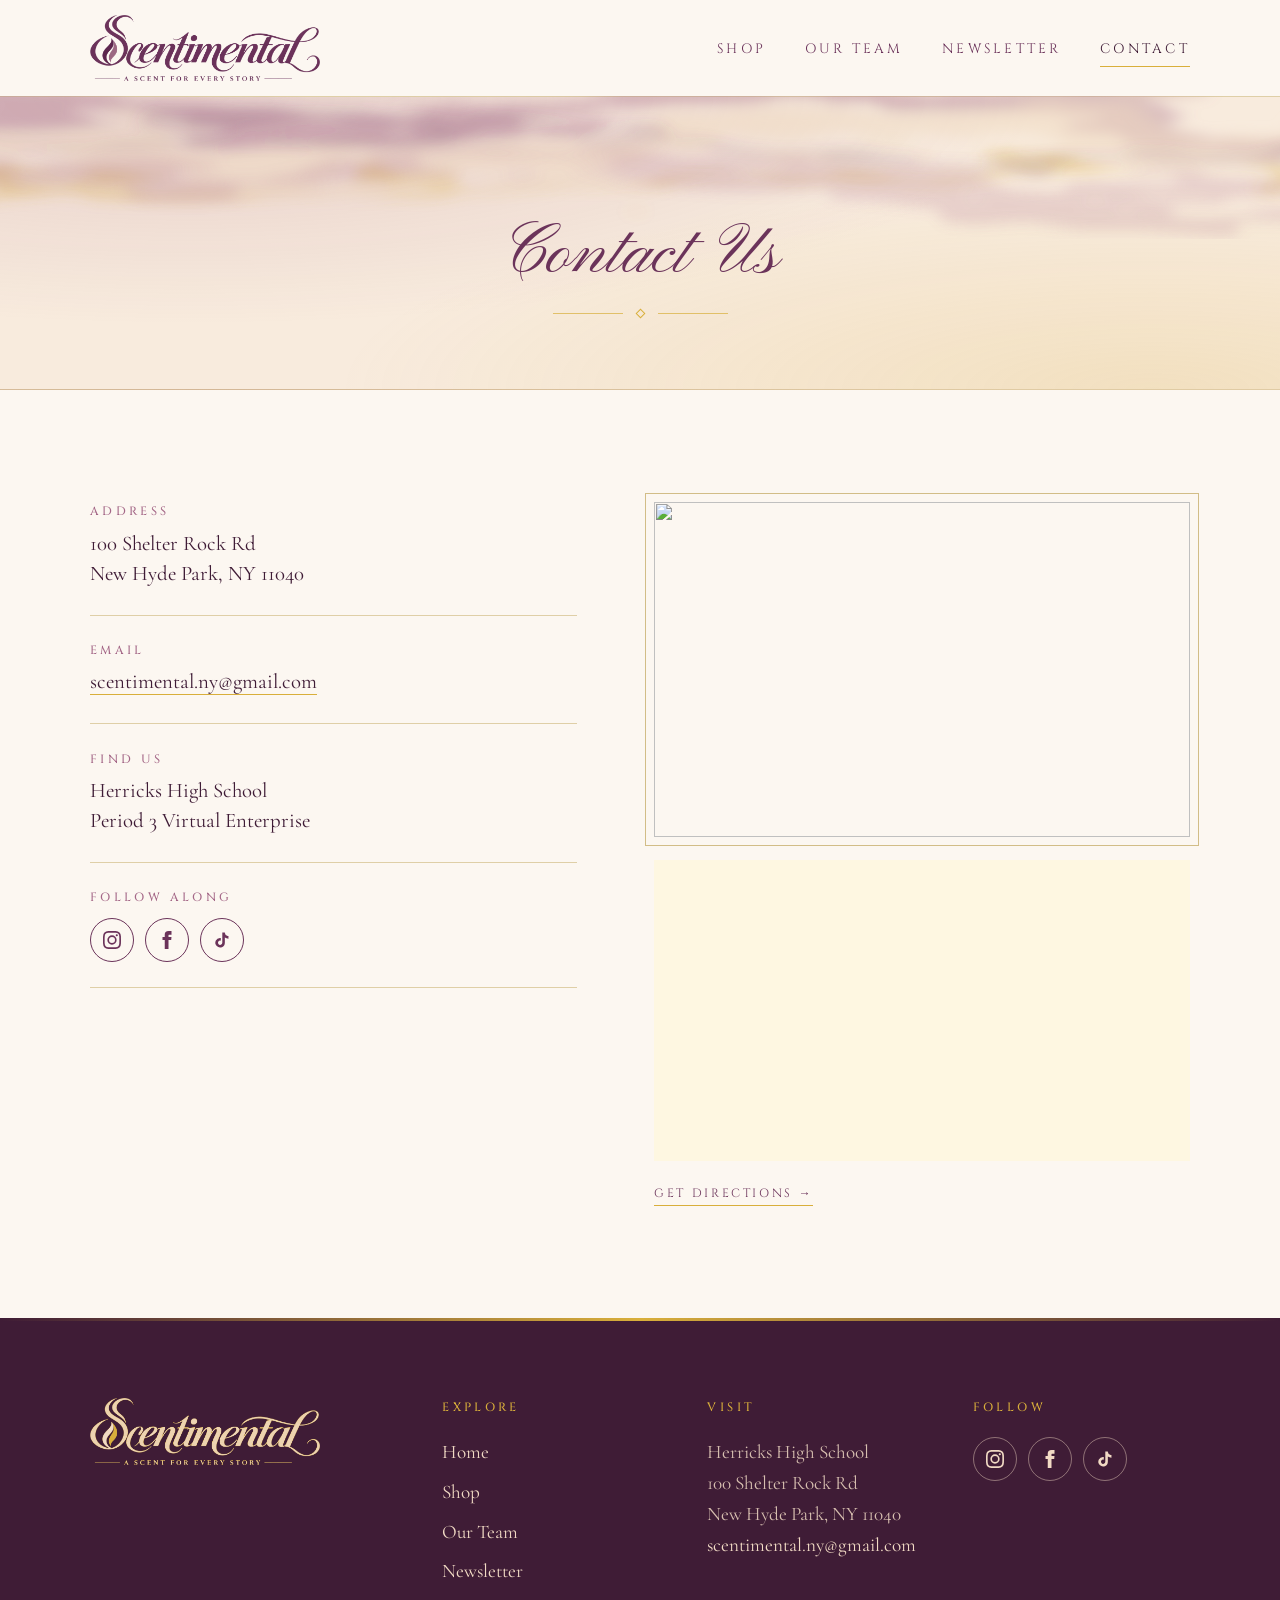
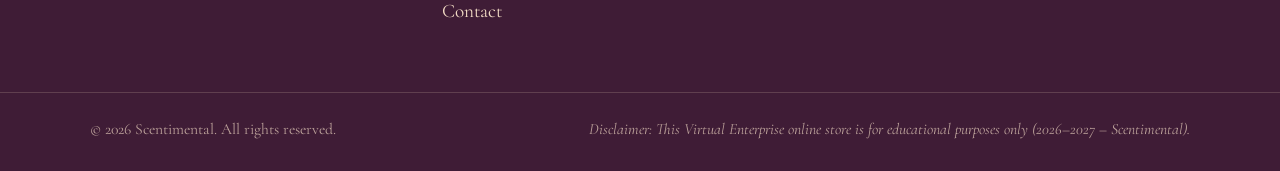
==== commit ae5d7eff: "add team pic, finish contact page, footers" ====
--- a/contact.html
+++ b/contact.html
@@ -1,3 +1,5 @@
+<!-- FINISHED CONTACT PAGE -->
+
 <!doctype html>
 <html lang="en">
 <head>
@@ -72,12 +74,16 @@
           </li>
           <li>
             <h3>Follow along</h3>
-            <div class="socials"><a href="https://www.instagram.com/scentimental_ve/" target="_blank" rel="noopener" aria-label="Scentimental on Instagram"><svg viewBox="0 0 24 24" aria-hidden="true"><path d="M12 2.2c3.2 0 3.6 0 4.8.1 3.3.1 4.8 1.7 4.9 4.9.1 1.3.1 1.6.1 4.8s0 3.6-.1 4.8c-.1 3.2-1.7 4.8-4.9 4.9-1.3.1-1.6.1-4.8.1s-3.6 0-4.8-.1c-3.3-.1-4.8-1.7-4.9-4.9C2.2 15.6 2.2 15.2 2.2 12s0-3.6.1-4.8C2.4 3.9 3.9 2.4 7.2 2.3 8.4 2.2 8.8 2.2 12 2.2zM12 0C8.7 0 8.3 0 7.1.1 2.7.3.3 2.7.1 7.1 0 8.3 0 8.7 0 12s0 3.7.1 4.9c.2 4.4 2.6 6.8 7 7 1.2.1 1.6.1 4.9.1s3.7 0 4.9-.1c4.4-.2 6.8-2.6 7-7 .1-1.2.1-1.6.1-4.9s0-3.7-.1-4.9c-.2-4.4-2.6-6.8-7-7C15.7 0 15.3 0 12 0zm0 5.8a6.2 6.2 0 100 12.4 6.2 6.2 0 000-12.4zM12 16a4 4 0 110-8 4 4 0 010 8zm6.4-11.8a1.4 1.4 0 100 2.9 1.4 1.4 0 000-2.9z"/></svg></a><a href="https://www.facebook.com/" target="_blank" rel="noopener" aria-label="Scentimental on Facebook"><svg viewBox="0 0 24 24" aria-hidden="true"><path d="M9 8H6v4h3v12h5V12h3.6l.4-4h-4V6.3c0-1 .2-1.3 1.1-1.3H18V0h-3.8C10.6 0 9 1.6 9 4.6V8z"/></svg></a><a href="https://www.tiktok.com/" target="_blank" rel="noopener" aria-label="Scentimental on TikTok"><svg viewBox="0 0 24 24" aria-hidden="true"><path d="M19.6 6.7a4.8 4.8 0 01-3.8-4.2V2h-3.4v13.7a2.9 2.9 0 01-5.2 1.7 2.9 2.9 0 013.2-4.5V9.4a6.3 6.3 0 00-5.4 10.7 6.3 6.3 0 0010.8-4.4V8.7a8.2 8.2 0 004.8 1.5V6.8a4.8 4.8 0 01-1-.1z"/></svg></a></div>
+            <div class="socials">
+              <a href="https://www.instagram.com/scentimental_ve/" target="_blank" rel="noopener" aria-label="Scentimental on Instagram"><svg viewBox="0 0 24 24" aria-hidden="true"><path d="M12 2.2c3.2 0 3.6 0 4.8.1 3.3.1 4.8 1.7 4.9 4.9.1 1.3.1 1.6.1 4.8s0 3.6-.1 4.8c-.1 3.2-1.7 4.8-4.9 4.9-1.3.1-1.6.1-4.8.1s-3.6 0-4.8-.1c-3.3-.1-4.8-1.7-4.9-4.9C2.2 15.6 2.2 15.2 2.2 12s0-3.6.1-4.8C2.4 3.9 3.9 2.4 7.2 2.3 8.4 2.2 8.8 2.2 12 2.2zM12 0C8.7 0 8.3 0 7.1.1 2.7.3.3 2.7.1 7.1 0 8.3 0 8.7 0 12s0 3.7.1 4.9c.2 4.4 2.6 6.8 7 7 1.2.1 1.6.1 4.9.1s3.7 0 4.9-.1c4.4-.2 6.8-2.6 7-7 .1-1.2.1-1.6.1-4.9s0-3.7-.1-4.9c-.2-4.4-2.6-6.8-7-7C15.7 0 15.3 0 12 0zm0 5.8a6.2 6.2 0 100 12.4 6.2 6.2 0 000-12.4zM12 16a4 4 0 110-8 4 4 0 010 8zm6.4-11.8a1.4 1.4 0 100 2.9 1.4 1.4 0 000-2.9z"/></svg></a>
+              <a href="https://l.instagram.com/?u=https%3A%2F%2Fwww.facebook.com%2Fshare%2F1KSWnZXeKc%2F%3Fmibextid%3DwwXIfr%26utm_source%3Dig%26utm_medium%3Dsocial%26utm_content%3Dlink_in_bio&e=AUAwogEPh-abbCGvbs3tmME3pNUgNJGhS3Cw4AlfOlMktKXsWPhVgyaB8CdWRRhA0xU8I9SGsiQ_b3XwppEus-6hICic-MZmwNwvNtiLVO6futWHwQrCJRy4A1t7oMZj558mN3nqlr5o" target="_blank" rel="noopener" aria-label="Scentimental on Facebook"><svg viewBox="0 0 24 24" aria-hidden="true"><path d="M9 8H6v4h3v12h5V12h3.6l.4-4h-4V6.3c0-1 .2-1.3 1.1-1.3H18V0h-3.8C10.6 0 9 1.6 9 4.6V8z"/></svg></a>
+              <a href="https://www.tiktok.com/@scentimental_ve" target="_blank" rel="noopener" aria-label="Scentimental on TikTok"><svg viewBox="0 0 24 24" aria-hidden="true"><path d="M19.6 6.7a4.8 4.8 0 01-3.8-4.2V2h-3.4v13.7a2.9 2.9 0 01-5.2 1.7 2.9 2.9 0 013.2-4.5V9.4a6.3 6.3 0 00-5.4 10.7 6.3 6.3 0 0010.8-4.4V8.7a8.2 8.2 0 004.8 1.5V6.8a4.8 4.8 0 01-1-.1z"/></svg></a>
+            </div>
           </li>
         </ul>
         <div class="contact-media reveal">
           <div class="school-photo" role="img" aria-label="Photo placeholder">
-            <div><img src="assets/logo-mark.png" alt=""><span>Herricks High School photo</span></div>
+            <div><img src="assets/team.jpg" alt=""><span>Herricks High School photo</span></div>
           </div>
           <iframe class="map" title="Map to 100 Shelter Rock Rd, New Hyde Park, NY" loading="lazy"
             src="https://maps.google.com/maps?q=100%20Shelter%20Rock%20Rd%2C%20New%20Hyde%20Park%2C%20NY%2011040&z=15&output=embed"></iframe>
@@ -108,8 +114,11 @@
       </div>
       <div>
         <h4>Follow</h4>
-        <div class="socials"><a href="https://www.instagram.com/scentimental_ve/" target="_blank" rel="noopener" aria-label="Scentimental on Instagram"><svg viewBox="0 0 24 24" aria-hidden="true"><path d="M12 2.2c3.2 0 3.6 0 4.8.1 3.3.1 4.8 1.7 4.9 4.9.1 1.3.1 1.6.1 4.8s0 3.6-.1 4.8c-.1 3.2-1.7 4.8-4.9 4.9-1.3.1-1.6.1-4.8.1s-3.6 0-4.8-.1c-3.3-.1-4.8-1.7-4.9-4.9C2.2 15.6 2.2 15.2 2.2 12s0-3.6.1-4.8C2.4 3.9 3.9 2.4 7.2 2.3 8.4 2.2 8.8 2.2 12 2.2zM12 0C8.7 0 8.3 0 7.1.1 2.7.3.3 2.7.1 7.1 0 8.3 0 8.7 0 12s0 3.7.1 4.9c.2 4.4 2.6 6.8 7 7 1.2.1 1.6.1 4.9.1s3.7 0 4.9-.1c4.4-.2 6.8-2.6 7-7 .1-1.2.1-1.6.1-4.9s0-3.7-.1-4.9c-.2-4.4-2.6-6.8-7-7C15.7 0 15.3 0 12 0zm0 5.8a6.2 6.2 0 100 12.4 6.2 6.2 0 000-12.4zM12 16a4 4 0 110-8 4 4 0 010 8zm6.4-11.8a1.4 1.4 0 100 2.9 1.4 1.4 0 000-2.9z"/></svg></a><a href="https://www.facebook.com/" target="_blank" rel="noopener" aria-label="Scentimental on Facebook"><svg viewBox="0 0 24 24" aria-hidden="true"><path d="M9 8H6v4h3v12h5V12h3.6l.4-4h-4V6.3c0-1 .2-1.3 1.1-1.3H18V0h-3.8C10.6 0 9 1.6 9 4.6V8z"/></svg></a><a href="https://www.tiktok.com/" target="_blank" rel="noopener" aria-label="Scentimental on TikTok"><svg viewBox="0 0 24 24" aria-hidden="true"><path d="M19.6 6.7a4.8 4.8 0 01-3.8-4.2V2h-3.4v13.7a2.9 2.9 0 01-5.2 1.7 2.9 2.9 0 013.2-4.5V9.4a6.3 6.3 0 00-5.4 10.7 6.3 6.3 0 0010.8-4.4V8.7a8.2 8.2 0 004.8 1.5V6.8a4.8 4.8 0 01-1-.1z"/></svg></a></div>
-        <p style="margin:1rem 0 0"><a href="https://www.instagram.com/scentimental_ve/" target="_blank" rel="noopener">@scentimental_ve</a></p>
+        <div class="socials">
+          <a href="https://www.instagram.com/scentimental_ve/" target="_blank" rel="noopener" aria-label="Scentimental on Instagram"><svg viewBox="0 0 24 24" aria-hidden="true"><path d="M12 2.2c3.2 0 3.6 0 4.8.1 3.3.1 4.8 1.7 4.9 4.9.1 1.3.1 1.6.1 4.8s0 3.6-.1 4.8c-.1 3.2-1.7 4.8-4.9 4.9-1.3.1-1.6.1-4.8.1s-3.6 0-4.8-.1c-3.3-.1-4.8-1.7-4.9-4.9C2.2 15.6 2.2 15.2 2.2 12s0-3.6.1-4.8C2.4 3.9 3.9 2.4 7.2 2.3 8.4 2.2 8.8 2.2 12 2.2zM12 0C8.7 0 8.3 0 7.1.1 2.7.3.3 2.7.1 7.1 0 8.3 0 8.7 0 12s0 3.7.1 4.9c.2 4.4 2.6 6.8 7 7 1.2.1 1.6.1 4.9.1s3.7 0 4.9-.1c4.4-.2 6.8-2.6 7-7 .1-1.2.1-1.6.1-4.9s0-3.7-.1-4.9c-.2-4.4-2.6-6.8-7-7C15.7 0 15.3 0 12 0zm0 5.8a6.2 6.2 0 100 12.4 6.2 6.2 0 000-12.4zM12 16a4 4 0 110-8 4 4 0 010 8zm6.4-11.8a1.4 1.4 0 100 2.9 1.4 1.4 0 000-2.9z"/></svg></a>
+          <a href="https://l.instagram.com/?u=https%3A%2F%2Fwww.facebook.com%2Fshare%2F1KSWnZXeKc%2F%3Fmibextid%3DwwXIfr%26utm_source%3Dig%26utm_medium%3Dsocial%26utm_content%3Dlink_in_bio&e=AUAwogEPh-abbCGvbs3tmME3pNUgNJGhS3Cw4AlfOlMktKXsWPhVgyaB8CdWRRhA0xU8I9SGsiQ_b3XwppEus-6hICic-MZmwNwvNtiLVO6futWHwQrCJRy4A1t7oMZj558mN3nqlr5o" target="_blank" rel="noopener" aria-label="Scentimental on Facebook"><svg viewBox="0 0 24 24" aria-hidden="true"><path d="M9 8H6v4h3v12h5V12h3.6l.4-4h-4V6.3c0-1 .2-1.3 1.1-1.3H18V0h-3.8C10.6 0 9 1.6 9 4.6V8z"/></svg></a>
+          <a href="https://www.tiktok.com/@scentimental_ve" target="_blank" rel="noopener" aria-label="Scentimental on TikTok"><svg viewBox="0 0 24 24" aria-hidden="true"><path d="M19.6 6.7a4.8 4.8 0 01-3.8-4.2V2h-3.4v13.7a2.9 2.9 0 01-5.2 1.7 2.9 2.9 0 013.2-4.5V9.4a6.3 6.3 0 00-5.4 10.7 6.3 6.3 0 0010.8-4.4V8.7a8.2 8.2 0 004.8 1.5V6.8a4.8 4.8 0 01-1-.1z"/></svg></a>
+        </div>
       </div>
     </div>
     <div class="footer-base">
--- a/css/style.css
+++ b/css/style.css
@@ -1,7 +1,7 @@
 /* ==========================================================
    Scentimental — "A Scent for Every Story"
-   Palette
-     light brown   #F1DAC4
+  color pallete subject to change
+   light brown   #F1DAC4
      medium brown  #8F7663
      gold          #D9AF3B
      plum (logo)   #6B335A
@@ -9,7 +9,7 @@
    Type (matched to the logo)
      script   Pinyon Script   – the "Scentimental" wordmark
      caps     Cinzel          – the "A SCENT FOR EVERY STORY" tagline
-     text     Cormorant Garamond
+     text     Cormorant Garamond ???
    ========================================================== */
 
 :root {
@@ -92,7 +92,6 @@
   font-style: italic;
 }
 
-/* the ruled line + gold diamond under titles, borrowed from the tagline rules */
 .rule {
   display: flex;
   align-items: center;
@@ -231,8 +230,8 @@
   transition: transform .3s, opacity .3s;
 }
 
-/* smoke curling out from under the navbar */
-.smoke {
+/* smoke */
+.smoke { 
   position: absolute;
   left: 0;
   right: 0;
@@ -573,7 +572,7 @@
   max-width: 1040px;
   margin: 0 auto;
   background:
-    radial-gradient(ellipse at 50% 45%, rgba(252, 247, 241, .85), transparent 65%),
+    radial-gradient(ellipse at 50% 5%, rgba(252, 247, 241, .85), transparent 45%),
     linear-gradient(160deg, var(--sand), var(--mauve-soft));
   display: grid;
   place-items: center;
@@ -581,7 +580,6 @@
   outline: 1px solid rgba(169, 131, 31, .5);
   outline-offset: 10px;
 }
-.group-photo img { width: 70px; opacity: .4; margin: 0 auto .8rem; }
 .group-photo span {
   font-family: var(--caps);
   font-size: .72rem;
@@ -782,17 +780,28 @@
 
 .contact-media { display: grid; gap: 1.4rem; }
 .school-photo {
+  width: 100%;
   aspect-ratio: 16 / 10;
-  background:
-    radial-gradient(ellipse at 50% 45%, rgba(252, 247, 241, .85), transparent 65%),
-    linear-gradient(160deg, var(--mauve-soft), var(--sand));
+  background: none;
+  overflow: hidden;  
   display: grid;
   place-items: center;
   text-align: center;
   outline: 1px solid rgba(169, 131, 31, .5);
   outline-offset: 8px;
 }
-.school-photo img { width: 54px; opacity: .4; margin: 0 auto .7rem; }
+.school-photo > div{
+  width: 100%;
+  height: 100%;
+}
+.school-photo img {
+  display: block;
+  width: 100%; 
+  height: 100%;
+  object-fit: cover;
+  opacity: 1;
+  margin: 0;
+}
 .school-photo span {
   font-family: var(--caps);
   font-size: .68rem;
@@ -924,7 +933,6 @@
 @media (max-width: 600px) {
   body { font-size: 1.12rem; }
   .products { grid-template-columns: 1fr 1fr; gap: 1.6rem .9rem; }
-  .product .desc { display: none; }
   .product h3 { font-size: .82rem; }
   .people,
   .people--3,
@@ -958,3 +966,424 @@
   .announce .sep,
   .announce .where { display: none; }
 }
+
+/* scent bundle options */
+.bundle-options{
+  margin-top: 1.2rem;
+  width: 100%;
+}
+
+.bundle-heading{
+  font-family: var(--caps);
+  font-size: .68rem;
+  letter-spacing: .2em;
+  text-transform: uppercase;
+  color: var(--gold-deep);
+  margin: 0 0 .8rem;
+}
+
+.bundle-grid{
+  display: grid;
+  grid-template-columns: repeat(2, minmax(0,1fr));
+  gap: .55rem;
+}
+
+.bundle-option{
+  display: flex;
+  flex-direction: column;
+  align-items: center;
+  justify-content: center;
+  gap: .15rem;
+  min-height: 58px;
+  padding: .55rem .3rem;
+  border: 1px solid rgba(107,51,90,.3);
+  background: transparent;
+  text-decoration: none;
+  color: var(--plum);
+  transition: all .25s ease;
+}
+
+.bundle-option span{
+  font-family: var(--caps);
+  font-size: .62rem;
+  letter-spacing: .06em;
+  text-transform: uppercase;
+}
+
+.bundle-option strong{
+  font-family: var(--text);
+  font-size: 1.05rem;
+  font-weight: 600;
+  color: var(--gold-deep);
+}
+
+.bundle-option:hover{
+  background: var(--plum);
+  border-color: var(--plum);
+  color: var(--sand);
+  transform: translateY(-2px);
+}
+
+.bundle-option:hover strong{
+  color: var(--gold);
+}
+
+/* custom scent styling */
+.custom-scent{
+  margin-top: 6rem;
+  padding: clamp(2rem, 5vw, 4rem);
+  background: radial-gradient(ellipse at 90% 10%, rgba(164,103,135,.2), transparent 55%), var(--sand-soft);
+  border: 1px solid rgba(169, 131, 31, .5);
+  outline: 1px solid rgba(169, 131, 31, .2);
+  outline-offset: 6px;
+  text-align: center;
+}
+
+.custom-scent-copy{
+  max-width: 620px;
+  margin: 0 auto 2.5rem;
+}
+
+.custom-scent h2{
+  font-family: var(--script);
+  font-size: clamp(2.8rem, 6vw, 4.2rem);
+  font-weight: 400;
+  line-height: 1.1;
+  color: var(--plum);
+  margin: 0 0 .8rem;
+}
+
+.custom-scent-copy p{
+  color: var(--umber);
+  font-style: italic;
+  margin: 0;
+}
+
+.custom-bundles{
+  display: grid;
+  grid-template-columns: repeat(3, minmax(0,1fr));
+  gap: 1rem;
+  max-width: 850px;
+  margin: 0 auto;
+}
+
+.custom-option{
+  display: flex;
+  flex-direction: column;
+  align-items: center;
+  justify-content: center;
+  gap: .3rem;
+  padding: 1.4rem .8rem;
+  background: var(--paper);
+  border: 1px solid rgba(107,51,90,.4);
+  color: var(--plum);
+  text-decoration: none;
+  transition: all .3s ease;
+}
+
+.custom-option span{
+  font-family: var(--caps);
+  font-size: .8rem;
+  letter-spacing: .12em;
+  text-transform: uppercase;
+}
+
+.custom-option strong{
+  font-family: var(--text);
+  font-size: 1.4rem;
+  color: var(--gold-deep);
+}
+
+.custom-option:hover{
+  background: var(--plum);
+  color: var(--sand);
+  border-color: var(--plum);
+  transform: translateY(-3px);
+}
+
+.custom-option:hover strong{
+  color: var(--gold);
+}
+
+.subscription{
+  max-width: 850px;
+  margin: 2.5rem auto 0;
+  padding: 2rem;
+  border-top: 1px solid rgba(169,131,31,0.5);
+  display: flex;
+  align-items: center;
+  justify-content: space-between;
+  gap: 2rem;
+  text-align: left;
+}
+
+.subscription h3{
+  font-family: var(--caps);
+  font-size: 1rem;
+  font-weight: 500;
+  letter-spacing: .12em;
+  color: var(--plum);
+  margin: 0;
+}
+
+.subscription p{
+  font-style: italic;
+  color: var(--umber);
+  margin: .3rem 0 0;
+}
+
+.subscription-option{
+  min-width: 200px;
+}
+
+@media (max-width: 600px) {
+  .bundle-grid{
+    grid-template-columns: repeat(2,minmax(0,1fr));
+  }
+
+  .bundle-option{
+    min-height: 55px;
+  }
+
+  .bundle-option span{
+    font-size: .57rem;
+  }
+
+  .custom-bundles{
+    grid-template-columns: 1fr;
+  }
+  .subscription{
+    flex-direction: column;
+    align-items: stretch;
+    text-align: center;
+    padding: 2rem 0 0;
+  }
+  .subscription-option{
+    min-width:0;
+  }
+  .custom-scent{
+    margin-top: 4rem;
+  }
+}
+
+/* more shop layouts */
+.shop-section{
+  padding-top: 2rem;
+}
+
+.shop-collection{
+  margin: 0 0 clamp(4rem, 8vw, 7rem);
+}
+
+.collection-title{
+  margin: 0 0 2.5rem;
+  padding-bottom: 1rem;
+  text-align: center;
+  font-family: var(--caps);
+  font-size: clamp(1.35rem, 2.4vw, 2rem);
+  font-weight: 500;
+  letter-spacing: .16em;
+  text-transform: uppercase;
+  color: var(--plum);
+}
+
+.collection-title::after{
+  content: "";
+  display: block;
+  width: 76px; 
+  height: 1px;
+  margin: 1rem auto 0;
+  background: var(--gold);
+}
+
+.collection-products{
+  display: grid;
+  grid-template-columns: repeat(4, minmax(0,1fr));
+  align-items: start;
+  gap: clamp(1rem, 2vw, 2rem);
+}
+
+.collection-products > .product,
+.custom-product{
+  min-width: 0;
+  width: 100%;
+  margin: 0;
+}
+
+.collection-products .product h3,
+.custom-product h3{
+  margin: 1rem 0 .4rem;
+  text-align: center;
+}
+
+.collection-products .notes,
+.collection-products .desc,
+.custom-product > p {
+  text-align: center;
+}
+
+.product-photo, .custom-product-photo{
+  position: relative;
+  width: 100%;
+  aspect-ratio: 1/1;
+  overflow: hidden;
+  background: var(--sand-soft);
+}
+
+.product-photo img, 
+.custom-product-photo img{
+  display: block;
+  width: 100%;
+  height: 100%;
+  object-fit: cover;
+}
+
+.product-photo .tag{
+  z-index: 1;
+}
+/* bundles */
+.bundle-options{
+  width: 100%;
+  margin-top: 1.2rem;
+}
+
+.bundle-heading{
+  margin: 0 0 0.7rem;
+  text-align: center;
+  font-family: var(--caps);
+  font-size: .65rem;
+  letter-spacing: .14em;
+  text-transform: uppercase;
+  color: var(--gold-deep);
+}
+
+.bundle-grid{
+  display: grid;
+  grid-template-columns: repeat(2, minmax(0,1fr));
+  gap: .45rem;
+}
+
+.bundle-option{
+  display: flex;
+  flex-direction: column;
+  align-items: center;
+  justify-content: center;
+  min-width: 0;
+  min-height: 58px;
+  gap: .18rem;
+  padding: .45rem .25rem;
+  border: 1px solid rgba(107,51,90,.3);
+  background: transparent;
+  color: var(--plum);
+  text-align: center;
+  text-decoration: none;
+  transition: background .2s ease, color .2s ease, border-color .2s ease, transform .2s ease;
+}
+
+.bundle-option span{
+  font-family: var(--caps);
+  font-size: .58rem;
+  line-height: 1.25;
+  letter-spacing: .025em;
+  text-transform: uppercase;
+}
+
+.bundle-option strong{
+  color: var(--gold-deep);
+  font-family: var(--text);
+  font-size: .98rem;
+  font-weight: 600;
+}
+
+.bundle-option:hover{
+  transform: translateY(-2px);
+  border-color: var(--plum);
+  background: var(--plum);
+  color: var(--sand);
+}
+.bundle-option:hover strong{
+  color: var(--gold);
+}
+/* customstuff */
+.custom-products{
+  align-items:stretch;
+}
+.custom-product{
+  display: flex;
+  flex-direction: column;
+  align-items:stretch;
+  padding: 0 0 1.25rem;
+  text-align: center;
+}
+.custom-product h3{
+  color: var(--plum);
+}
+.custom-product > p{
+  flex:1;
+  margin: .35rem 0 1.2rem;
+  color: var(--umber);
+  font-style: italic;
+}
+.custom-buy-button{
+  display: flex;
+  align-items: center;
+  justify-content: center;
+  gap: .6rem;
+  width: 100%;
+  margin-top: auto;
+  padding: .9rem .7rem;
+  border: 1px solid var(--plum);
+  background: var(--plum);
+  color: var(--sand);
+  font-family: var(--caps);
+  font-size: .72rem;
+  letter-spacing: .1em;
+  text-decoration: none;
+  text-transform: uppercase;
+  transition: background .2s ease, color .2s ease, transform .2s ease;
+}
+
+.custom-buy-button strong{
+  color: var(--gold);
+  font-family: var(--text);
+  font-size: 1rem;
+  letter-spacing: 0;
+}
+.custom-buy-button:hover{
+  transform: translateY(-2px);
+  background: var(--plum-deep);
+}
+
+/* repsonsive layout */
+@media (max-width: 1050px){
+  .collection-products{
+    grid-template-columns: repeat(2, minmax(0, 1fr));
+    gap: 2.5rem 1.5rem;
+  }
+  .bundle-grid{
+    grid-template-columns: repeat(3, minmax(0,1fr));
+  }
+}
+@media(max-width: 600px){
+  .collection-products{
+    grid-template-columns: repeat(2, minmax(0,1fr));
+    gap: 2rem 1rem;
+    max-width: 100%;
+  }
+  .bundle-grid{
+    grid-template-columns: repeat(2, minmax(0,1fr));
+  }
+  .bundle-option span{
+    font-size: .52rem;
+  }
+  .collection-products .product h3{
+    font-size: .78rem;
+    letter-spacing: .08em;
+  }
+  .collection-products, .product .notes, .collection-products .product .desc{
+    font-size: .95rem;
+  }
+  .shop-collection{
+    margin-bottom: 4rem;
+  }
+}
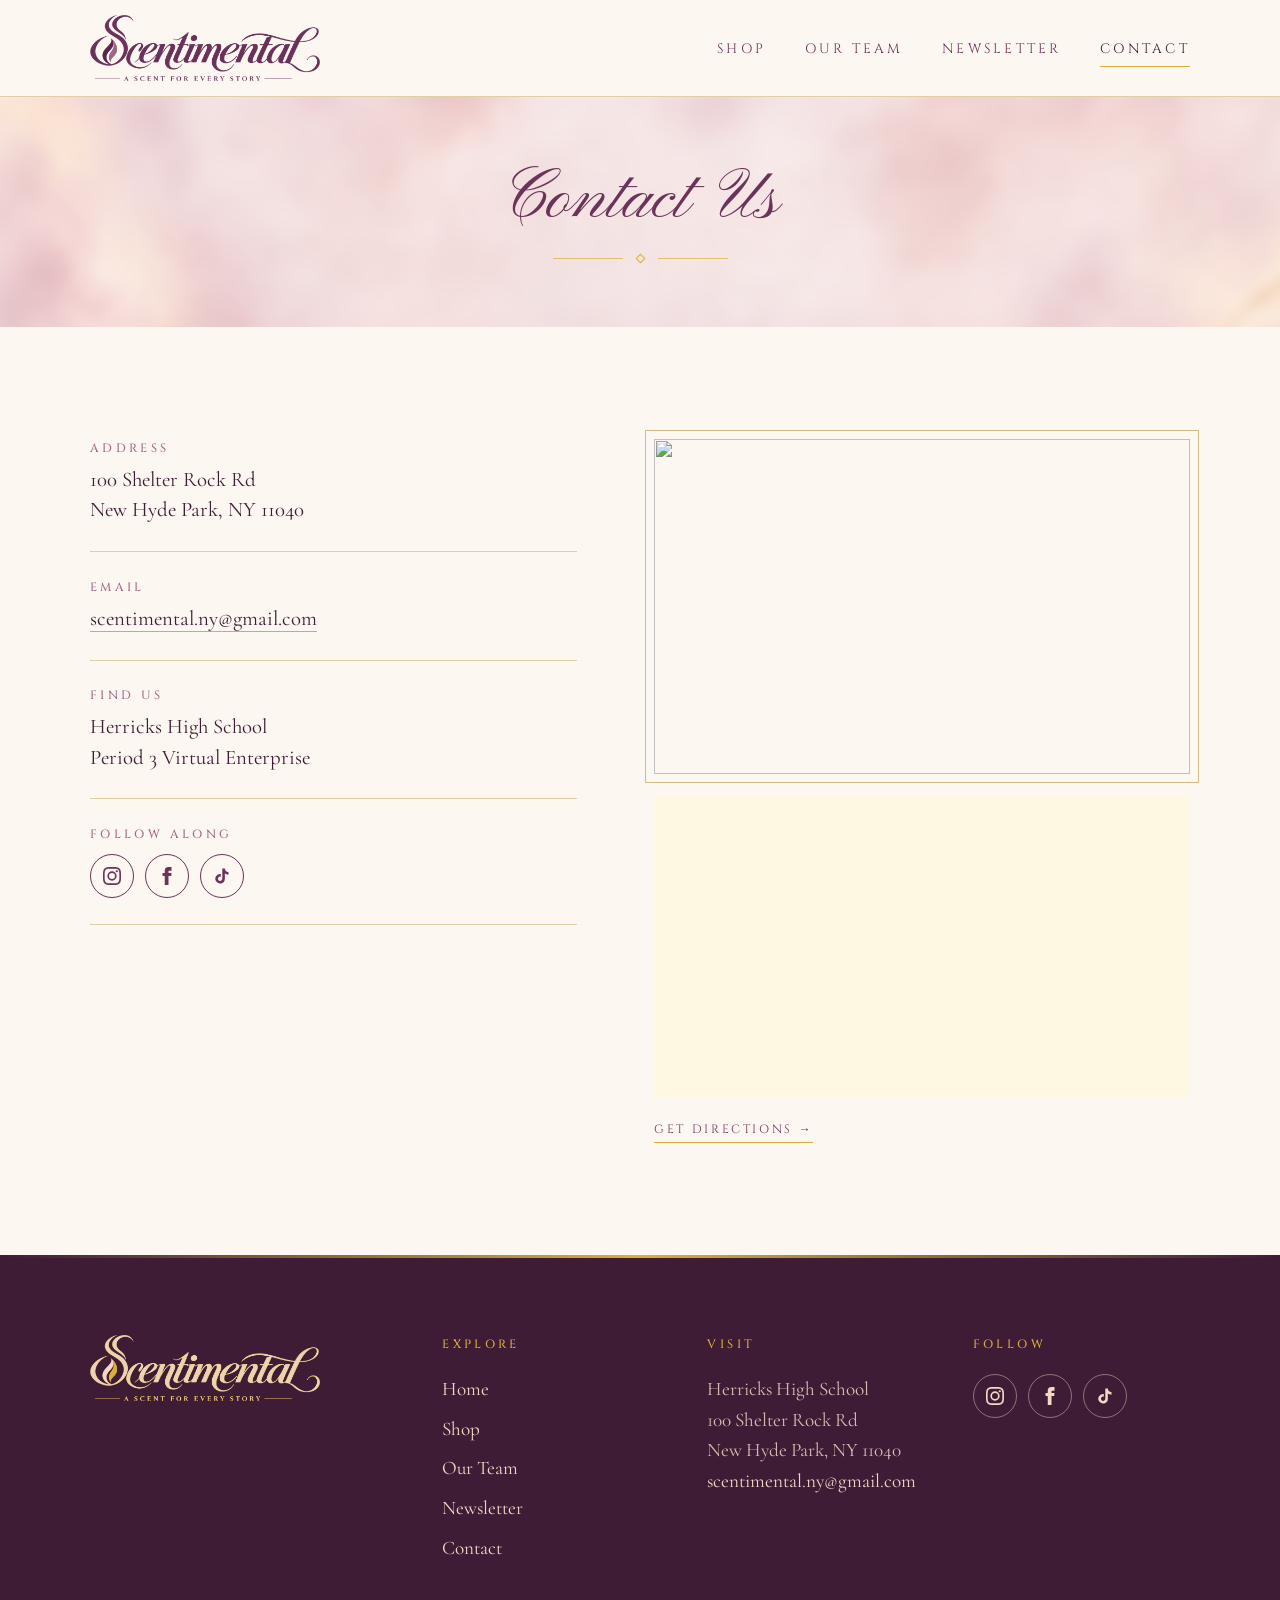
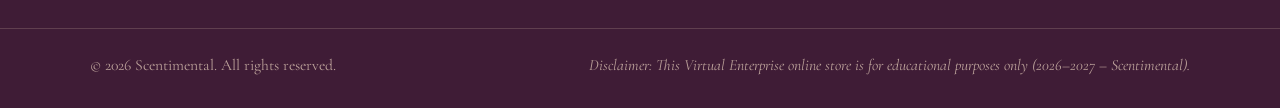
==== commit c610227f: "tweaks, new banner, and insta posts add" ====
--- a/contact.html
+++ b/contact.html
@@ -26,27 +26,6 @@
       <nav class="nav" id="site-nav" aria-label="Main">
         <ul><li><a href="shop.html">Shop</a></li><li><a href="team.html">Our Team</a></li><li><a href="newsletter.html">Newsletter</a></li><li><a href="contact.html" aria-current="page">Contact</a></li></ul>
       </nav>
-    </div>
-    <div class="smoke" aria-hidden="true">
-      <svg viewBox="0 0 1440 190" preserveAspectRatio="none" aria-hidden="true">
-        <defs>
-          <filter id="smokeA" x="-10%" y="-40%" width="120%" height="180%">
-            <feTurbulence type="fractalNoise" baseFrequency="0.0045 0.035" numOctaves="3" seed="7"/>
-            <feDisplacementMap in="SourceGraphic" scale="85" xChannelSelector="R" yChannelSelector="G"/>
-            <feGaussianBlur stdDeviation="7"/>
-          </filter>
-        </defs>
-        <g filter="url(#smokeA)"><path d="M-40 40 C 220 10, 380 90, 620 50 S 1020 10, 1240 60 S 1480 40, 1500 30" stroke="#A46787" stroke-width="26" stroke-opacity="0.38" fill="none" stroke-linecap="round"/><path d="M-40 80 C 160 50, 420 120, 700 85 S 1100 40, 1480 95" stroke="#F1DAC4" stroke-width="34" stroke-opacity="0.55" fill="none" stroke-linecap="round"/><path d="M100 120 C 340 90, 520 150, 820 115 S 1180 90, 1400 130" stroke="#D9AF3B" stroke-width="10" stroke-opacity="0.35" fill="none" stroke-linecap="round"/></g>
-      </svg><svg viewBox="0 0 1440 190" preserveAspectRatio="none" aria-hidden="true">
-        <defs>
-          <filter id="smokeB" x="-10%" y="-40%" width="120%" height="180%">
-            <feTurbulence type="fractalNoise" baseFrequency="0.0045 0.035" numOctaves="3" seed="23"/>
-            <feDisplacementMap in="SourceGraphic" scale="85" xChannelSelector="R" yChannelSelector="G"/>
-            <feGaussianBlur stdDeviation="7"/>
-          </filter>
-        </defs>
-        <g filter="url(#smokeB)"><path d="M-40 60 C 260 100, 500 30, 760 70 S 1160 120, 1500 55" stroke="#6B335A" stroke-width="14" stroke-opacity="0.22" fill="none" stroke-linecap="round"/><path d="M60 105 C 300 140, 600 70, 900 110 S 1260 150, 1480 100" stroke="#A46787" stroke-width="22" stroke-opacity="0.28" fill="none" stroke-linecap="round"/></g>
-      </svg>
     </div>
   </header>
 
@@ -83,7 +62,7 @@
         </ul>
         <div class="contact-media reveal">
           <div class="school-photo" role="img" aria-label="Photo placeholder">
-            <div><img src="assets/team.jpg" alt=""><span>Herricks High School photo</span></div>
+            <div><img src="assets/teamphotos/team.jpg" alt=""><span>Herricks High School photo</span></div>
           </div>
           <iframe class="map" title="Map to 100 Shelter Rock Rd, New Hyde Park, NY" loading="lazy"
             src="https://maps.google.com/maps?q=100%20Shelter%20Rock%20Rd%2C%20New%20Hyde%20Park%2C%20NY%2011040&z=15&output=embed"></iframe>
--- a/css/style.css
+++ b/css/style.css
@@ -230,45 +230,34 @@
   transition: transform .3s, opacity .3s;
 }
 
-/* smoke */
-.smoke { 
-  position: absolute;
-  left: 0;
-  right: 0;
-  top: 100%;
-  height: 150px;
-  overflow: hidden;
-  pointer-events: none;
-}
-.smoke svg {
-  position: absolute;
-  top: -30px;
-  left: -10%;
-  width: 120%;
-  height: 190px;
-  animation: drift 26s ease-in-out infinite alternate;
-}
-.smoke svg + svg {
-  animation-duration: 34s;
-  animation-direction: alternate-reverse;
-  opacity: .7;
-}
-@keyframes drift {
-  from { transform: translateX(-3%) scaleY(1); }
-  to   { transform: translateX(3%)  scaleY(1.12); }
-}
-
 /* ---------- page banner (inner pages) ---------- */
 
 .page-banner {
   position: relative;
-  text-align: center;
-  padding: clamp(5rem, 10vw, 7.5rem) var(--gutter) clamp(3rem, 6vw, 4.5rem);
-  background:
-    radial-gradient(ellipse at 15% 0%, rgba(164, 103, 135, .22), transparent 55%),
-    radial-gradient(ellipse at 90% 100%, rgba(217, 175, 59, .18), transparent 50%),
-    var(--sand-soft);
-  border-bottom: 1px solid rgba(169, 131, 31, .3);
+  isolation: isolate;
+  overflow: hidden;
+  background: #f1e5dc;
+  min-height: 230px;
+  display: flex;
+  flex-direction: column;
+  align-items: center;
+  justify-content: center;
+  text-align: center;
+  padding: 3.5rem 1.5rem;
+}
+.page-banner::before{
+  content: "";
+  position: absolute;
+  inset: -12px;
+  z-index: -1;
+  background-image: url("../assets/banner.png");
+  background-size: cover;
+  background-position: center;
+  filter: blur(7px);
+}
+.page-banner h1, .page-banner h2, .page-banner .rule{
+  position: relative;
+  z-index: 1;
 }
 .page-banner p {
   max-width: 560px;
@@ -326,7 +315,6 @@
 }
 
 /* ---------- product cards ---------- */
-
 .section { padding: clamp(4.5rem, 9vw, 7rem) 0; }
 .section--sand { background: var(--sand-soft); }
 
@@ -885,7 +873,6 @@
 
 @media (prefers-reduced-motion: reduce) {
   .reveal { opacity: 1; transform: none; transition: none; }
-  .smoke svg { animation: none; }
   html { scroll-behavior: auto; }
 }
 
@@ -967,205 +954,6 @@
   .announce .where { display: none; }
 }
 
-/* scent bundle options */
-.bundle-options{
-  margin-top: 1.2rem;
-  width: 100%;
-}
-
-.bundle-heading{
-  font-family: var(--caps);
-  font-size: .68rem;
-  letter-spacing: .2em;
-  text-transform: uppercase;
-  color: var(--gold-deep);
-  margin: 0 0 .8rem;
-}
-
-.bundle-grid{
-  display: grid;
-  grid-template-columns: repeat(2, minmax(0,1fr));
-  gap: .55rem;
-}
-
-.bundle-option{
-  display: flex;
-  flex-direction: column;
-  align-items: center;
-  justify-content: center;
-  gap: .15rem;
-  min-height: 58px;
-  padding: .55rem .3rem;
-  border: 1px solid rgba(107,51,90,.3);
-  background: transparent;
-  text-decoration: none;
-  color: var(--plum);
-  transition: all .25s ease;
-}
-
-.bundle-option span{
-  font-family: var(--caps);
-  font-size: .62rem;
-  letter-spacing: .06em;
-  text-transform: uppercase;
-}
-
-.bundle-option strong{
-  font-family: var(--text);
-  font-size: 1.05rem;
-  font-weight: 600;
-  color: var(--gold-deep);
-}
-
-.bundle-option:hover{
-  background: var(--plum);
-  border-color: var(--plum);
-  color: var(--sand);
-  transform: translateY(-2px);
-}
-
-.bundle-option:hover strong{
-  color: var(--gold);
-}
-
-/* custom scent styling */
-.custom-scent{
-  margin-top: 6rem;
-  padding: clamp(2rem, 5vw, 4rem);
-  background: radial-gradient(ellipse at 90% 10%, rgba(164,103,135,.2), transparent 55%), var(--sand-soft);
-  border: 1px solid rgba(169, 131, 31, .5);
-  outline: 1px solid rgba(169, 131, 31, .2);
-  outline-offset: 6px;
-  text-align: center;
-}
-
-.custom-scent-copy{
-  max-width: 620px;
-  margin: 0 auto 2.5rem;
-}
-
-.custom-scent h2{
-  font-family: var(--script);
-  font-size: clamp(2.8rem, 6vw, 4.2rem);
-  font-weight: 400;
-  line-height: 1.1;
-  color: var(--plum);
-  margin: 0 0 .8rem;
-}
-
-.custom-scent-copy p{
-  color: var(--umber);
-  font-style: italic;
-  margin: 0;
-}
-
-.custom-bundles{
-  display: grid;
-  grid-template-columns: repeat(3, minmax(0,1fr));
-  gap: 1rem;
-  max-width: 850px;
-  margin: 0 auto;
-}
-
-.custom-option{
-  display: flex;
-  flex-direction: column;
-  align-items: center;
-  justify-content: center;
-  gap: .3rem;
-  padding: 1.4rem .8rem;
-  background: var(--paper);
-  border: 1px solid rgba(107,51,90,.4);
-  color: var(--plum);
-  text-decoration: none;
-  transition: all .3s ease;
-}
-
-.custom-option span{
-  font-family: var(--caps);
-  font-size: .8rem;
-  letter-spacing: .12em;
-  text-transform: uppercase;
-}
-
-.custom-option strong{
-  font-family: var(--text);
-  font-size: 1.4rem;
-  color: var(--gold-deep);
-}
-
-.custom-option:hover{
-  background: var(--plum);
-  color: var(--sand);
-  border-color: var(--plum);
-  transform: translateY(-3px);
-}
-
-.custom-option:hover strong{
-  color: var(--gold);
-}
-
-.subscription{
-  max-width: 850px;
-  margin: 2.5rem auto 0;
-  padding: 2rem;
-  border-top: 1px solid rgba(169,131,31,0.5);
-  display: flex;
-  align-items: center;
-  justify-content: space-between;
-  gap: 2rem;
-  text-align: left;
-}
-
-.subscription h3{
-  font-family: var(--caps);
-  font-size: 1rem;
-  font-weight: 500;
-  letter-spacing: .12em;
-  color: var(--plum);
-  margin: 0;
-}
-
-.subscription p{
-  font-style: italic;
-  color: var(--umber);
-  margin: .3rem 0 0;
-}
-
-.subscription-option{
-  min-width: 200px;
-}
-
-@media (max-width: 600px) {
-  .bundle-grid{
-    grid-template-columns: repeat(2,minmax(0,1fr));
-  }
-
-  .bundle-option{
-    min-height: 55px;
-  }
-
-  .bundle-option span{
-    font-size: .57rem;
-  }
-
-  .custom-bundles{
-    grid-template-columns: 1fr;
-  }
-  .subscription{
-    flex-direction: column;
-    align-items: stretch;
-    text-align: center;
-    padding: 2rem 0 0;
-  }
-  .subscription-option{
-    min-width:0;
-  }
-  .custom-scent{
-    margin-top: 4rem;
-  }
-}
-
 /* more shop layouts */
 .shop-section{
   padding-top: 2rem;
@@ -1210,8 +998,7 @@
   margin: 0;
 }
 
-.collection-products .product h3,
-.custom-product h3{
+.collection-products .product h3{
   margin: 1rem 0 .4rem;
   text-align: center;
 }
@@ -1222,7 +1009,7 @@
   text-align: center;
 }
 
-.product-photo, .custom-product-photo{
+.product-photo{
   position: relative;
   width: 100%;
   aspect-ratio: 1/1;
@@ -1230,12 +1017,46 @@
   background: var(--sand-soft);
 }
 
-.product-photo img, 
-.custom-product-photo img{
+.collection-products:not(.custom-products) .product-photo img{
+   display: block;
+   width: 75%;
+   height: 75%;
+   object-fit: cover;
+   opacity: .8;
+}
+
+.custom-products .product-photo img{
   display: block;
-  width: 100%;
-  height: 100%;
+  width: 75%;
+  height: 75;
+  object-fit: contain;
+  object-position: center;
+  opacity: .8;
+  margin: auto;
+}
+.custom-products .product:hover .product-photo img{
+  transform: translateY(-4px);
+  opacity: .9;
+}
+.products .product-photo{
+  width: 100%;
+  aspect-ratio: 1/1;
+  background: var(--sand-soft);
+  overflow: hidden;
+}
+
+.products .product-photo img{
+  display: block;
+  width: 75%;
+  height: 75%;
   object-fit: cover;
+  opacity: .8;
+  transition: transform .6s, opacity .6s;
+}
+
+.products .product:hover .product-photo img{
+  transform: translateY(-4px);
+  opacity: .9;
 }
 
 .product-photo .tag{
@@ -1246,112 +1067,78 @@
   width: 100%;
   margin-top: 1.2rem;
 }
-
 .bundle-heading{
-  margin: 0 0 0.7rem;
-  text-align: center;
-  font-family: var(--caps);
-  font-size: .65rem;
-  letter-spacing: .14em;
+  margin: 0 0 .8rem;
+  text-align: center;
+  font-family: var(--caps);
+  font-size: .68rem;
+  letter-spacing: .16em;
   text-transform: uppercase;
   color: var(--gold-deep);
 }
-
-.bundle-grid{
-  display: grid;
-  grid-template-columns: repeat(2, minmax(0,1fr));
-  gap: .45rem;
-}
-
-.bundle-option{
+.bundle-selectors{
+  display: grid;
+  grid-template-columns: 1fr 1fr;
+  gap: .65rem;
+  margin-bottom: .8rem;
+}
+.bundle-selectors label{
   display: flex;
   flex-direction: column;
-  align-items: center;
-  justify-content: center;
+  gap: .3rem;
+  text-align: left;
+}
+.bundle-selectors label span{
+  font-family: var(--caps);
+  font-size: .62rem;
+  letter-spacing: .12em;
+  text-transform: uppercase;
+  color: var(--umber);
+}
+.bundle-selectors select{
+  width: 100%;
   min-width: 0;
-  min-height: 58px;
-  gap: .18rem;
-  padding: .45rem .25rem;
-  border: 1px solid rgba(107,51,90,.3);
-  background: transparent;
+  padding: .65rem .5rem;
+  border: 1px solid rgba(107,51,90,.35);
+  border-radius: 0;
+  background: var(--paper);
   color: var(--plum);
-  text-align: center;
-  text-decoration: none;
-  transition: background .2s ease, color .2s ease, border-color .2s ease, transform .2s ease;
-}
-
-.bundle-option span{
-  font-family: var(--caps);
-  font-size: .58rem;
-  line-height: 1.25;
-  letter-spacing: .025em;
-  text-transform: uppercase;
-}
-
-.bundle-option strong{
-  color: var(--gold-deep);
   font-family: var(--text);
-  font-size: .98rem;
-  font-weight: 600;
-}
-
-.bundle-option:hover{
-  transform: translateY(-2px);
-  border-color: var(--plum);
-  background: var(--plum);
-  color: var(--sand);
-}
-.bundle-option:hover strong{
-  color: var(--gold);
-}
-/* customstuff */
-.custom-products{
-  align-items:stretch;
-}
-.custom-product{
-  display: flex;
-  flex-direction: column;
-  align-items:stretch;
-  padding: 0 0 1.25rem;
-  text-align: center;
-}
-.custom-product h3{
-  color: var(--plum);
-}
-.custom-product > p{
-  flex:1;
-  margin: .35rem 0 1.2rem;
-  color: var(--umber);
-  font-style: italic;
-}
-.custom-buy-button{
-  display: flex;
-  align-items: center;
-  justify-content: center;
-  gap: .6rem;
-  width: 100%;
-  margin-top: auto;
-  padding: .9rem .7rem;
-  border: 1px solid var(--plum);
-  background: var(--plum);
-  color: var(--sand);
-  font-family: var(--caps);
-  font-size: .72rem;
-  letter-spacing: .1em;
-  text-decoration: none;
-  text-transform: uppercase;
-  transition: background .2s ease, color .2s ease, transform .2s ease;
-}
-
-.custom-buy-button strong{
+  font-size: 1rem;
+  cursor: pointer;
+}
+.bundle-selectors select:focus{
+  outline: 1px solid var(--gold);
+  border-color: var(--gold-deep);
+}
+.bundle-buy-button{
+  display: flex;
+  width: 100%;
+  gap: .5rem;
+  padding: .8rem .6rem;
+  font-size: .68rem;
+  letter-spacing: .12em;
+  text-align: center;
+}
+.bundle-buy-button strong {
   color: var(--gold);
   font-family: var(--text);
-  font-size: 1rem;
-  letter-spacing: 0;
-}
-.custom-buy-button:hover{
-  transform: translateY(-2px);
-  background: var(--plum-deep);
+  font-size: 1.1rem;
+  letter-spacing: .02em;
+}
+
+@media (max-width: 600px){
+  .bundle-selectors{
+    gap:.45rem;
+  }
+  .bundle-selectors select{
+    padding: .55rem .3rem;
+    font-size: .9rem;
+  }
+  .bundle-buy-button{
+    font-size: .58rem;
+    padding: .7rem .3rem;
+  }
 }
 
 /* repsonsive layout */
@@ -1370,12 +1157,6 @@
     gap: 2rem 1rem;
     max-width: 100%;
   }
-  .bundle-grid{
-    grid-template-columns: repeat(2, minmax(0,1fr));
-  }
-  .bundle-option span{
-    font-size: .52rem;
-  }
   .collection-products .product h3{
     font-size: .78rem;
     letter-spacing: .08em;
@@ -1386,4 +1167,282 @@
   .shop-collection{
     margin-bottom: 4rem;
   }
+}
+
+
+/* teampage */
+.dept-layout{
+  --H: 320px;
+  display: grid;
+  grid-template-columns: minmax(220px, 0.9fr) minmax(0, 1.1fr);
+  gap: clamp(2rem, 4vw, 3.5rem);
+  align-items: center;
+  padding: 4.5rem 0 0;
+}
+.dept-layout--right{
+  grid-template-columns: minmax(0, 1.1fr) minmax(220px, 0.9fr);
+}
+.dept-layout--right .dept-team-photo{
+  order: 2;
+}
+.dept-layout:last-of-type{
+  padding-bottom: 6rem;
+}
+.dept-team-photo{
+  margin: 0;
+  width: 100%;
+  max-width: 480px;
+  justify-self: center;
+}
+.dept-team-photo .frame{
+  width: 100%;
+  height: var(--H);
+  overflow: hidden;
+  background: var(--sand-soft);
+  outline: 1px solid rgba(169, 131,31,.5);
+  outline-offset: 8px;
+}
+.dept-team-photo .frame img{
+  display: block;
+  width: 100%;
+  height: 100%;
+  object-fit: cover;
+  object-position: center;
+}
+.dept-team-photo p{
+  margin: 1.6rem  0 0;
+  text-align: center;
+  font-style: italic;
+  color: var(--umber);
+}
+.dept-content{
+  min-width: 0;
+}
+.dept-content .people {
+  display: grid;
+  justify-content: center;
+  align-items: start;
+  gap: 2rem 1.5rem;
+  width: 100%;
+  max-width: 480px;
+  margin: 0 auto;
+}
+.dept-content .people--3, .dept-content .people--3s{
+  grid-template-columns: repeat(3, minmax(0, 1fr));
+}
+.dept-content .people--2{
+  grid-template-columns: repeat(2, minmax(0,180px));
+}
+.dept-content .people--rows{
+  grid-template-columns: repeat(6, minmax(0,1fr));
+  max-width: 360px;
+  gap: 1.5rem 1rem;
+  row-gap: 0.35rem;
+  column-gap: 0.7rem;
+  margin-top: 0;
+}
+.dept-content .people--rows .person{
+  grid-column: span 2;
+  min-width: 0;
+}
+.dept-content .people--rows .portrait{
+  aspect-ratio: 3/4;
+}
+.dept-content .people--rows .person:nth-child(4){
+  grid-column: 2 / span 2;
+}
+.dept-content .people--rows .person:nth-child(5){
+  grid-column: 4 / span 2;
+}
+.dept-content .person{
+  width: 100%;
+  min-width: 0;
+  text-align: center;
+}
+.dept-content .portrait{
+  width: 100%;
+  aspect-ratio: 3 / 4;
+  position: relative;
+  overflow: hidden;
+  border-radius: 999px 999px 0 0;
+  background: var(--sand);
+  border: 1px solid rgba(169, 131,31, .45);
+  outline: 1px solid rgba(169,131,31,.25);
+  outline-offset: 4px;
+  margin: 5px 0 1rem;
+}
+.dept-content .portrait img{
+  display: block;
+  width: 100%;
+  height: 100%;
+  object-fit: cover;
+  object-position: center;
+}
+.dept-content .person h3{
+  font-size: .78rem;
+  letter-spacing: .07em;
+  line-height: 1.35;
+  margin: 0;
+}
+.dept-content .person p{
+  font-size: .9rem;
+  line-height: 1.35;
+  margin: .25rem 0 0;
+}
+@media(max-width: 900px){
+  .dept-layout, .dept-layout--right{
+    grid-template-columns: 1fr;
+    gap: 2.5rem;
+  }
+  .dept-layout--right .dept-team-photo{
+    order: 0;
+  }
+  .dept-team-photo{
+    max-width: 520px;
+  }
+  .dept-team-photo .frame{
+    height: auto;
+    aspect-ratio: 16 / 10;
+  }
+  .dept-team-photo .frame img{
+    width: 100%;
+    height: 100%;
+  }
+  .dept-content .people{
+    max-width: 480px;
+  }
+}
+@media (max-width: 600px){
+  .dept-content .people--3, .dept-content .people--3s{
+    grid-template-columns: repeat(3, minmax(0,1fr));
+    gap: 1rem;
+  }
+  .dept-content .people--2{
+    grid-template-columns: repeat(2, minmax(0,150px));
+  }
+  .dept-content .people--rows{
+    max-width: 340px;
+    gap: 1.5rem .7rem;
+  }
+  .dept-content .person h3{
+    font-size: .68rem;
+  }
+  .dept-content .person p{
+    font-size: .78rem;
+  }
+  .dept-content .portrait{
+    margin-bottom: .8rem;
+  }
+}
+
+/* newsletter */
+.zine-section{
+  padding: 2rem 0 5rem;
+  text-align: center;
+}
+.zine-heading{
+  margin-bottom: 2.5rem;
+}
+.zine-heading .eyebrow{
+  font-family: 'Cinzel', serif;
+  font-size: 0.72rem;
+  letter-spacing: 0.2em;
+  color: var(--gold, #a9831f);
+  margin-bottom: 0.8rem;
+}
+.zine-heading h2{
+  font-family: 'Cormorant Garamond', serif;
+  font-size: clamp(2rem, 4vw, 3rem);
+  font-weight: 500;
+  color: var(--plum, #6b335a);
+  margin-bottom: 0.5rem;
+}
+.zine-heading > p:last-child{
+  font-family: 'Cormorant Garamod', serif;
+  font-size: 1.15rem;
+  color: var(--muted, #777);
+}
+.zine-status{
+  font-family: 'Cormorant Garamond', serif;
+  font-size: 1.1rem;
+  color: var(--plum, #6b335a);
+  padding: 2rem;
+}
+.zine-viewer{
+  width: 100%;
+  max-width: 1100px;
+  margin: 0 auto;
+  display: flex;
+  justify-content: center;
+  align-items: center;
+  min-height: 520px;
+  overflow: hidden;
+}
+.zine-book{
+  margin: 0 auto;
+}
+.zine-book .page{
+  background: #fffdf9;
+  overflow: hidden;
+  display: flex;
+  align-items: center;
+  justify-content: center;
+  box-shadow: 0 3px 15px rgba(0,0,0,0.08);
+}
+.zine-book .page img, .zine-book .page canvas{
+  display: block;
+  width: 100%;
+  height: 100%;
+  object-fit: contain;
+}
+.zine-controls{
+  display: flex;
+  justify-content: center;
+  align-items: center;
+  gap: 2rem;
+  margin-top: 2rem;
+}
+.zine-controls[hidden]{
+  display: none;
+}
+.zine-arrow{
+  width: 42px;
+  height: 42px;
+  border: 1px solid rgba(169, 131, 31, 0.6);
+  border-radius: 50%;
+  background: transparent;
+  color: var(--plum, #6b335a);
+  font-size: 1.3rem;
+  cursor: pointer;
+  transition: background 0.25s, color 0.25s;
+}
+.zine-arrow:hover{
+  background: var(--plum, #6b335a);
+  color: white;
+}
+.zine-page-count{
+  font-family: 'Cinzel', serif;
+  font-size: 0.75rem;
+  letter-spacing: 0.12em;
+  color: var(--plum, #6b335a);
+  min-width: 100px;
+}
+.zine-hint{
+  font-family: 'Cormorant Garamond', serif;
+  font-style: italic;
+  font-size: 1rem;
+  color: var(--muted, #888);
+  margin-top: 1.2rem;
+}
+@media (max-width: 700px){
+  .zine-viewer{
+    min-height: 350px;
+  }
+  .zine-controls{
+    gap: 1.2rem;
+  }
+  .zine-arrow{
+    width: 38px;
+    height: 38px;
+  }
 }
